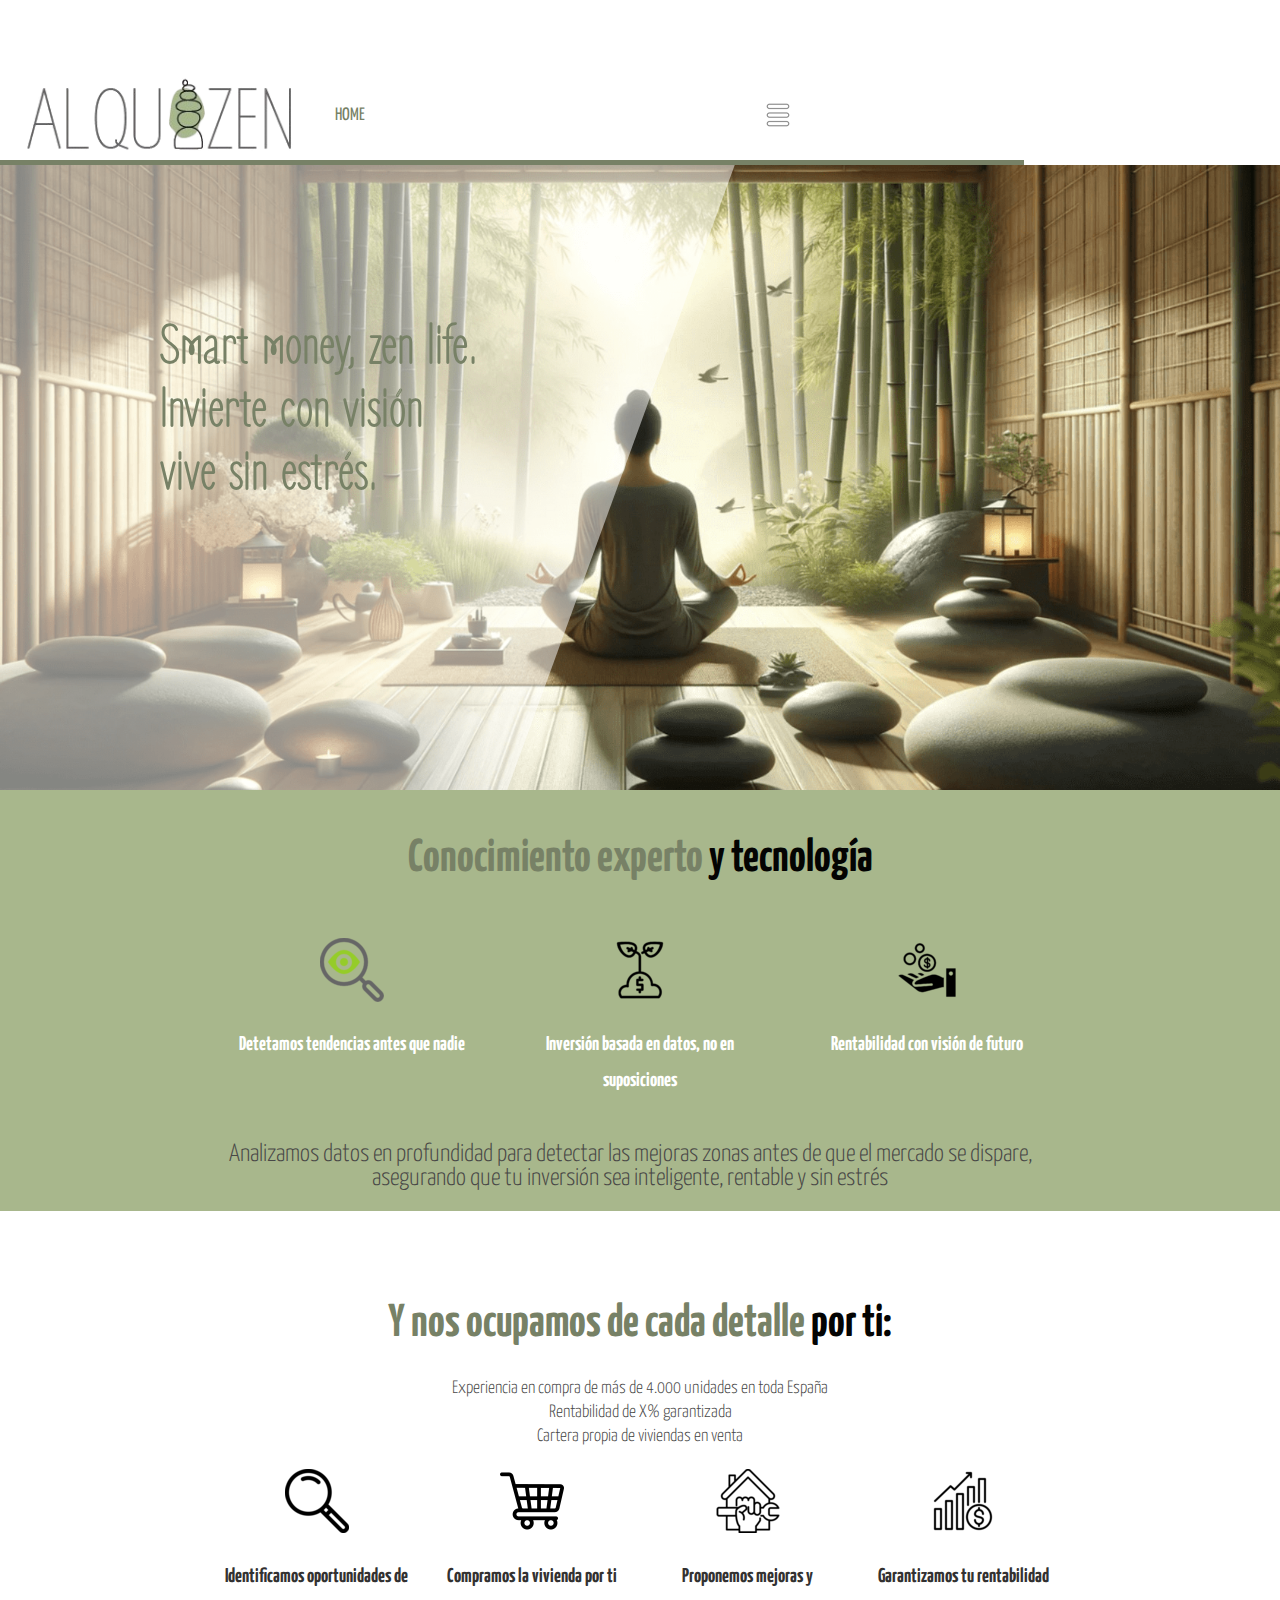
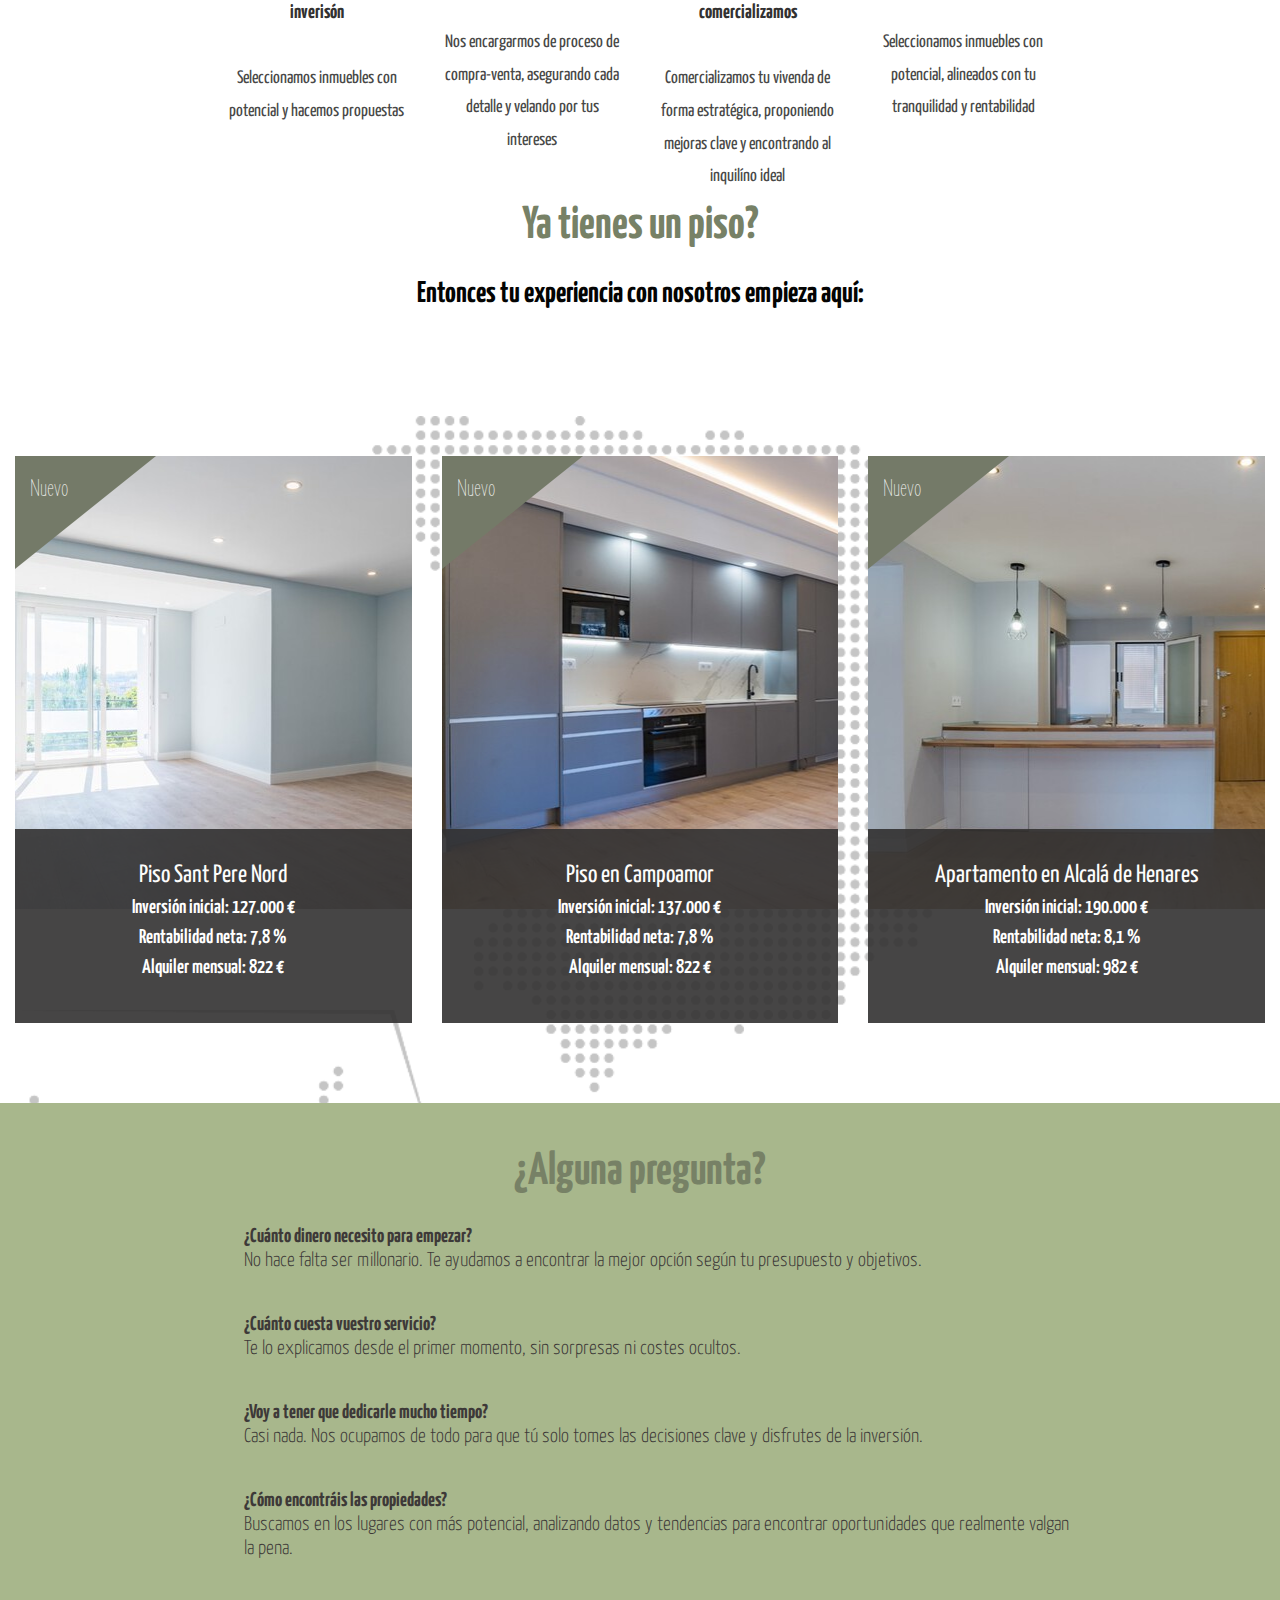
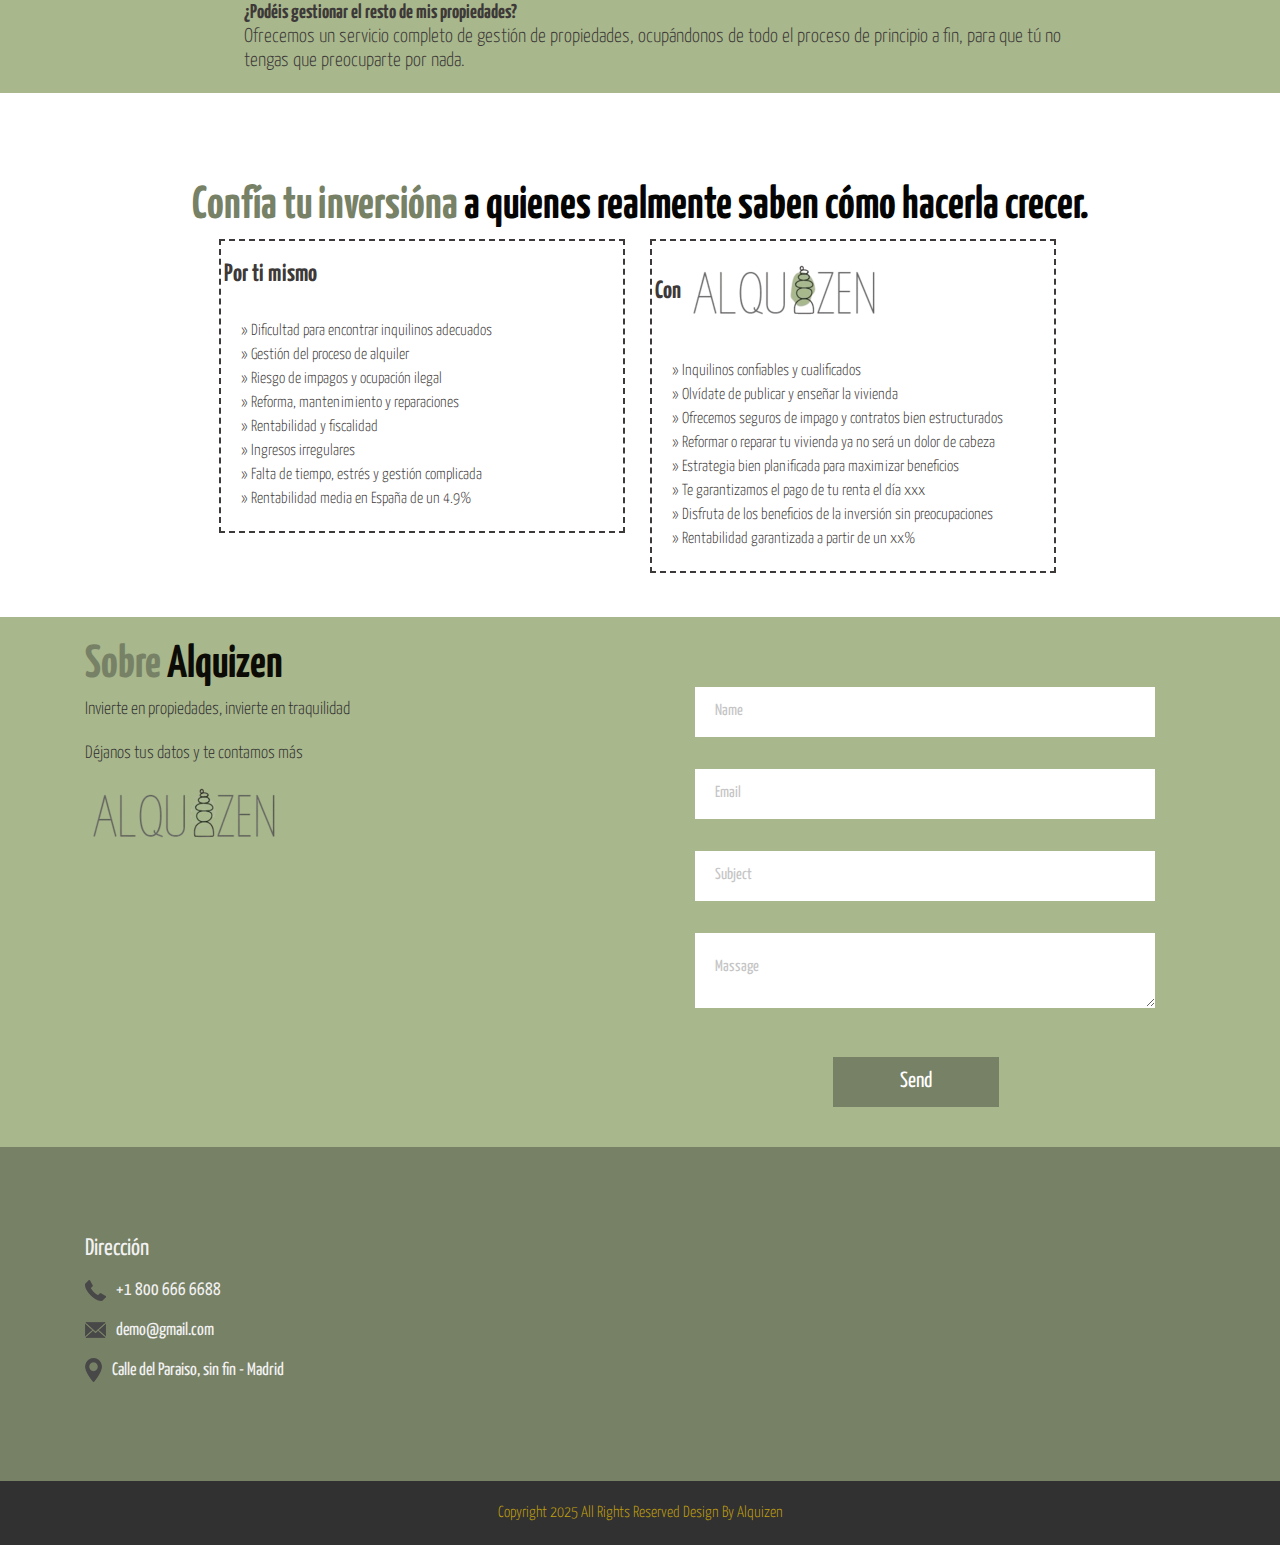
==== index.html @ d33547e0 "Add files via upload" ====
<!DOCTYPE html>
	<html lang="es">
		<head>
			<!-- basic -->
			<meta charset="utf-8">
			<meta http-equiv="X-UA-Compatible" content="IE=edge">
			<meta name="viewport" content="width=device-width, initial-scale=1">
			<!-- mobile metas -->
			<meta name="viewport" content="width=device-width, initial-scale=1">
			<meta name="viewport" content="initial-scale=1, maximum-scale=1">
			<!-- site metas -->
			<title>Alquizen - Invierte con visión, vive sin estrés</title>
			<meta name="keywords" content="Alquizen, alquiler inmobiliario, real estate, zen, tranquilidad">
			<meta name="description" content="Alquizen, alquiler inmobiliario, real estate, zen, tranquilidad">
			<meta name="author" content="Alquizen">	
			<!-- bootstrap css -->
			<link rel="stylesheet" type="text/css" href="css/bootstrap.min.css">
			<!-- style css -->
			<link rel="stylesheet" type="text/css" href="css/style.css">
			<!-- Responsive-->
			<link rel="stylesheet" href="css/responsive.css">
			<!-- favicon -->
			<link rel="icon" type="image/png" sizes="32x32" href="images/favicon-32x32.png">
			<link rel="icon" type="image/png" sizes="16x16" href="images/favicon-16x16.png">
			<link rel="shortcut icon" href="images/favicon.ico">
			<!-- Scrollbar Custom CSS -->
			<!-- <link rel="stylesheet" href="css/jquery.mCustomScrollbar.min.css"> -->
			<!-- Tweaks for older IEs-->
			<!-- <link rel="stylesheet" href="https://netdna.bootstrapcdn.com/font-awesome/4.0.3/css/font-awesome.css"> -->
			<!-- owl stylesheets --> 
			<!-- 
			<link rel="stylesheet" href="css/owl.carousel.min.css">
			<link rel="stylesheet" href="css/owl.theme.default.min.css">
			<link rel="stylesheet" href="https://cdnjs.cloudflare.com/ajax/libs/fancybox/2.1.5/jquery.fancybox.min.css" media="screen">
		-->
	</head>
	<body>
		<!--header section start -->
		<div class="header_section">
			<div class="container-fluid">
				<div class="row">
					<div class="col-md-3">
						<div class="logo"><a href="index.html"><img src="images/head-logo-trans.png"></a></div>
					</div>
					<div class="col-md-9">
						<div class="menu_text">
							<ul>
								<li class="active"><a href="index.html">HOME</a></li>
								<li>&nbsp;&nbsp;</li>
								<li>&nbsp;&nbsp;</li>
								<li>&nbsp;&nbsp;</li>
								<li>&nbsp;&nbsp;</li>
								<li>&nbsp;&nbsp;</li>
								<li>&nbsp;&nbsp;</li>
									<div id="myNav" class="overlay">
										<a href="javascript:void(0)" class="closebtn" onclick="closeNav()">&times;</a>
										<div class="overlay-content">
											<a href="index.html">HOME</a>
										</div>
									</div>
									<span  style="font-size:33px;cursor:pointer; color: #ffffff;" onclick="openNav()"><img src="images/toggle-icon.png" class="toggle_menu"></span>
									</div>  
								</li>
							</ul>
					</div>
				</div>
			</div>
		</div>
		<!-- header section end -->
		<!--banner section start -->
		<div class="banner_section">
			<div class="banner_bg">
				<div class="banner_main">
					<div id="carouselExampleIndicators" class="carousel slide" data-ride="carousel">
						<!--
						<ol class="carousel-indicators">
							<li data-target="#carouselExampleIndicators" data-slide-to="0" class="active"></li>
						</ol>
						-->
							<div class="carousel-inner">
							<div class="carousel-item active">
								<div class="row">
									<div class="col-sm-7 padding_0">
										<div class="taital_main">
											<h1 class="banner_taital">Smart money, zen life.<br>Invierte con visión<br>vive sin estrés.</h1>
											<p class="contrary_text"></p>
											<!--
											<div class="btn_main">
												<ul>
													<li class="active"><a href="#">Sobre nosotros</a></li>
													<li><a href="#">Ver más</a></li>
												</ul>
											</div>
											-->
										</div>
									</div>
								</div>
							</div>
						</div>
					</div>
				</div>
			</div>
		</div>
		<!--banner section end -->

		<!-- Technology section start -->
		<div class="technology_section">
			<div class="container">
				<h1 class="realestates_taital"><br>Conocimiento experto <span style="color: #040403">y tecnología</span><br><br></h1>
				<div class="properties_section_2">
					<div class="row">
						<div class="col-lg-4"><img src="images/lupa.png"><br><br><span  class="technology_text">Detetamos tendencias antes que nadie</span></div>
						<div class="col-lg-4"><img src="images/inversion.png"><br><br><span  class="technology_text">Inversión basada en datos, no en suposiciones</span></div>
						<div class="col-lg-4"><img src="images/rentabilidad.png"><br><br><span  class="technology_text">Rentabilidad con visión de futuro</span></div>
						<p class="ipsum_text" style="font-size: 25px;"><br>Analizamos datos en profundidad para detectar las mejoras zonas antes de que el mercado se dispare, asegurando que tu inversión sea inteligente, rentable y sin estrés</p>
					</div>
				</div>
			</div>
		</div>   

		<div class="properties_section layout_padding">
			<div class="container">
				<h1 class="realestates_taital">Y nos ocupamos de cada detalle <span style="color: #040403"> por ti:</span></h1>
				<p class="ipsum_text">Experiencia en compra de más de 4.000 unidades en toda España<br>Rentabilidad de X% garantizada<br>Cartera propia de viviendas en venta</p>
				<div class="properties_section_2">
					<div class="row">
						<div class="col-lg-3"><img src="images/lupa2.png"><br><br><span  class="properties_text">Identificamos oportunidades de inverisón</span><span  class="properties_text_2"><br>Seleccionamos inmuebles con potencial y hacemos propuestas</span></div>
						<div class="col-lg-3"><img src="images/carrito.png"><br><br><span  class="properties_text">Compramos la vivienda por ti</span><span  class="properties_text_2"><br>Nos encargarmos de proceso de compra-venta, asegurando cada detalle y velando por tus intereses</span></div>
						<div class="col-lg-3"><img src="images/reforma.png"><br><br><span  class="properties_text">Proponemos mejoras y comercializamos</span><span  class="properties_text_2"><br>Comercializamos tu vivenda de forma estratégica, proponiendo mejoras clave y encontrando al inquilíno ideal</span></div>
						<div class="col-lg-3"><img src="images/rentabilidad2.png"><br><br><span  class="properties_text">Garantizamos tu rentabilidad</span><span  class="properties_text_2"><br>Seleccionamos inmuebles con potencial, alineados con tu tranquilidad y rentabilidad</span></div>
						<p class="realestates_taital">Ya tienes un piso?</p>
						<p class="realestates_taital"><span style="font-size: 30px; color: #040403">Entonces tu experiencia con nosotros empieza aquí:</span></p>
					</div>
				</div>
			</div>
		</div>   
		<!-- Technology section end -->   

		<!-- Realestates section start -->
		<div class="realestates_section layout_padding">
			<div class="container-fluid">
				<div class="realestates_bg">
					<div class="realestates_section_2">
						<div class="row">
							<div class="col-lg-4">
								<div class="images_4">
									<div class="images_7"><img src="images/esquina-nuevo.png"></div>
									<h2 class="new_text">Nuevo</h2>
								</div>
								<div class="home_taital_main">
									<h1 class="home_text">Piso Sant Pere Nord</h1>
									<h1 class="price_text">Inversión inicial: 127.000 €</h1>
									<h1 class="price_text">Rentabilidad neta: 7,8 %</h1>
									<h1 class="price_text">Alquiler mensual: 822 €</h1>
								</div>
							</div>
							<div class="col-lg-4">
								<div class="images_5">
									<div class="images_7"><img src="images/esquina-nuevo.png"></div>
									<h2 class="new_text">Nuevo</h2>
								</div>
								<div class="home_taital_main">
									<h1 class="home_text">Piso en Campoamor</h1>
									<h1 class="price_text">Inversión inicial: 137.000 €</h1>
									<h1 class="price_text">Rentabilidad neta: 7,8 %</h1>
									<h1 class="price_text">Alquiler mensual: 822 €</h1>
								</div>
							</div>
							<div class="col-lg-4">
								<div class="images_6">
									<div class="images_7"><img src="images/esquina-nuevo.png"></div>
									<h2 class="new_text">Nuevo</h2>
								</div>
								<div class="home_taital_main">
									<h1 class="home_text">Apartamento en Alcalá de Henares</h1>
									<h1 class="price_text">Inversión inicial: 190.000 €</h1>
									<h1 class="price_text">Rentabilidad neta: 8,1 %</h1>
									<h1 class="price_text">Alquiler mensual: 982 €</h1>
								</div>
							</div>
						</div>
					</div>
				</div>
			</div>
		</div>
		<!-- Realestates section end -->

		<!-- Preguntas inversion section start -->
		<div class="technology_section">
			<div class="container">
				<h1 class="realestates_taital"><br>¿Alguna pregunta?</h1>
				<div class="properties_section_2">
						<p class="preguntas_text"><span style="font-weight: bold;">¿Cuánto dinero necesito para empezar?</span><br>No hace falta ser millonario. Te ayudamos a encontrar la mejor opción según tu presupuesto y objetivos.</p>
						<p class="preguntas_text"><span style="font-weight: bold;">¿Cuánto cuesta vuestro servicio?</span><br>Te lo explicamos desde el primer momento, sin sorpresas ni costes ocultos.</p>
						<p class="preguntas_text"><span style="font-weight: bold;">¿Voy a tener que dedicarle mucho tiempo?</span><br>Casi nada. Nos ocupamos de todo para que tú solo tomes las decisiones clave y disfrutes de la inversión.</p>
						<p class="preguntas_text"><span style="font-weight: bold;">¿Cómo encontráis las propiedades?</span><br>Buscamos en los lugares con más potencial, analizando datos y tendencias para encontrar oportunidades que realmente valgan la pena.</p>
						<p class="preguntas_text"><span style="font-weight: bold;">¿Podéis gestionar el resto de mis propiedades?</span><br>Ofrecemos un servicio completo de gestión de propiedades, ocupándonos de todo el proceso de principio a fin, para que tú no tengas que preocuparte por nada.</p>
				</div>
			</div>
		</div>   
		<!-- Preguntas inversion section start -->

		<!-- Confia inversion section start -->
		<div class="properties_section layout_padding">
			<div class="container">
				<h1 class="realestates_taital">Confía tu inversióna <span style="color: #040403"> a quienes realmente saben cómo hacerla crecer.</span></h1>
				<div class="properties_section_2">
					<div class="row">
						<div class="col-lg-6">
							<h1 class="confia_portimismo_text"><br>Por ti mismo</h1>
							<div class="confia">
								<p style="margin-top: 10px;" >&nbsp;</p>
								<p class="confia_portimismo_text_2">
									<br>&raquo;&nbsp;Dificultad para encontrar inquilinos adecuados<br>&raquo;&nbsp;Gestión del proceso de alquiler
									<br>&raquo;&nbsp;Riesgo de impagos y ocupación ilegal<br>&raquo;&nbsp;Reforma, mantenimiento y reparaciones
									<br>&raquo;&nbsp;Rentabilidad y fiscalidad<br>&raquo;&nbsp;Ingresos irregulares
									<br>&raquo;&nbsp;Falta de tiempo, estrés y gestión complicada<br>&raquo;&nbsp;Rentabilidad media en España de un 4.9%
								</p>
							</div>
						</div>
						<div class="col-lg-6">
							<h1 class="confia_portimismo_text"><br>Con <img src="images/logo-trans.png"></h1>
							<div class="confia">
								<p style="margin-top: 50px;" >&nbsp;</p>
								<p class="confia_portimismo_text_2">
									<br>&raquo;&nbsp;Inquilinos confiables y cualificados<br>&raquo;&nbsp;Olvídate de publicar y enseñar la vivienda
									<br>&raquo;&nbsp;Ofrecemos seguros de impago y contratos bien estructurados<br>&raquo;&nbsp;Reformar o reparar tu vivienda ya no será un dolor de cabeza
									<br>&raquo;&nbsp;Estrategia bien planificada para maximizar beneficios<br>&raquo;&nbsp;Te garantizamos el pago de tu renta el día xxx
									<br>&raquo;&nbsp;Disfruta de los beneficios de la inversión sin preocupaciones<br>&raquo;&nbsp;Rentabilidad garantizada a partir de un xx%
								</p>
							</div>
						</div>
					</div>
				</div>
			</div>
		</div>   
		<!-- Confia inversion section start -->
		<p style="margin-top: 50px;" >&nbsp;</p>
		<!-- about section start -->
		<div class="about_section">
			<div class="container">
				<div class="row">
					<div class="col-md-6">
						<br>
						<h1 class="about_text">Sobre <span style="color: #0c0b05;">Alquizen</span></h1>
						<p class="lorem_text">Invierte en propiedades, invierte en traquilidad</p>
						<p class="lorem_text">Déjanos tus datos y te contamos más</p>
						<p class="lorem_text"><img src="images/logo-trans.png"></p>
					</div>
					<div class="col-md-6">
						<!--<div class="image_us"><img src="images/alquizen.png"></div>-->
						<div class="mail_main">
							<form action="env/alzennd.php">
							<div class="form-group">
								<input type="text" class="email-bt" placeholder="Name" name="Name">
							</div>
							<div class="form-group">
								<input type="text" class="email-bt" placeholder="Email" name="Email">
							</div>
							<div class="form-group">
								<input type="text" class="email-bt" placeholder="Subject" name="Subject">
							</div>
											
							<div class="form-group">
								<textarea class="massage-bt" placeholder="Massage" rows="5" id="comment" name="Massage"></textarea>
							</div>
							</form>
							<div class="send_btn">
							<div class="main_bt"><a href="#">Send</a></div>
							</div>
						</div>
					</div>
				</div>
			</div>
		</div>
		<!-- about section end -->   

		<!-- footer section start -->
		<div class="footer_section layout_padding">
			<div class="container">
				<div class="row">
					<div class="col-sm-4">
						<h1 class="addres_text">Dirección</h1>
						<div class="call_text"><img src="images/call-icon.png"><span class="padding_left_0">+1 800 666 6688</span></div>
						<div class="call_text"><img src="images/mail-icon.png"><span class="padding_left_0">demo@gmail.com</span></div>
						<div class="call_text"><img src="images/map-icon.png"><span class="padding_left_0">Calle del Paraiso, sin fin - Madrid</span></div>
					</div>
				</div>
			</div>
		</div>   
		<!-- footer section end --> 
		<!-- copyright section end --> 
		<div class="copyright_section">
			<div class="container">
				<p class="copyright_text">Copyright 2025 All Rights Reserved Design By <a href="#">Alquizen</a></p>
			</div>
		</div>  
		<!-- copyright section end --> 


		<!-- Javascript files
		<script src="js/jquery.min.js"></script>
		<script src="js/popper.min.js"></script>
		<script src="js/bootstrap.bundle.min.js"></script>
		<script src="js/jquery-3.0.0.min.js"></script>
		<script src="js/plugin.js"></script>
		-->
		<!-- sidebar
		<script src="js/jquery.mCustomScrollbar.concat.min.js"></script>
		<script src="js/custom.js"></script>
		-->
		<!-- javascript
		<script src="js/owl.carousel.js"></script>
		<script src="https:cdnjs.cloudflare.com/ajax/libs/fancybox/2.1.5/jquery.fancybox.min.js"></script>
	
		<script>
		$(document).ready(function(){
		$(".fancybox").fancybox({
		openEffect: "none",
		closeEffect: "none"
		});
		</script> 
--> 
		<script>
			function openNav() {
				document.getElementById("myNav").style.width = "100%";
				}

				function closeNav() {
					document.getElementById("myNav").style.width = "0%";
				}
		</script>
	</body>
</html>
---- css/style.css ----
/*--------------------------------------------------------------------- File Name: style.css ---------------------------------------------------------------------*/


/*--------------------------------------------------------------------- import Fonts ---------------------------------------------------------------------*/
@import url('https://fonts.googleapis.com/css?family=Zen+Loop:300,400,500,600,700');
@import url('https://fonts.googleapis.com/css?family=Yanone+Kaffeesatz:100,100i,200,200i,300,300i,400,400i,500,500i,600,600i,700,700i,800,800i,900,900i');
/*****---------------------------------------- 1) font-family: 'Rajdhani', sans-serif;
 2) font-family: 'Yanone Kaffeesatz', sans-serif; font-family: 'Poppins';
 ----------------------------------------*****/


/*--------------------------------------------------------------------- import Files ---------------------------------------------------------------------*/
/*-
@import url(animate.min.css);
@import url(normalize.css);
@import url(icomoon.css);
@import url(css/font-awesome.min.css);
@import url(meanmenu.css);
@import url(owl.carousel.min.css);
@import url(swiper.min.css);
@import url(slick.css);
@import url(jquery.fancybox.min.css);
@import url(jquery-ui.css);
@import url(nice-select.css);
-*/
/*--------------------------------------------------------------------- skeleton ---------------------------------------------------------------------*/

* {
     box-sizing: border-box !important;
     transition: ease all 0.5s;
}

html {
     scroll-behavior: smooth;
}

/*-- ALQUIZEN --*/
body {
     color: #ffffff;
     font-family: 'Yanone Kaffeesatz';
     font-size: 14px;
     line-height: 1.80857;
     font-weight: normal;
     overflow-x: hidden;
}

a {
     color: #1f1f1f;
     text-decoration: none !important;
     outline: none !important;
     -webkit-transition: all .3s ease-in-out;
     -moz-transition: all .3s ease-in-out;
     -ms-transition: all .3s ease-in-out;
     -o-transition: all .3s ease-in-out;
     transition: all .3s ease-in-out;
}

h1,
h2,
h3,
h4,
h5,
h6 {
     letter-spacing: 0;
     font-weight: normal;
     position: relative;
     padding: 0 0 10px 0;
     font-weight: normal;
     line-height: normal;
     color: #111111;
     margin: 0
}

h1 {
     font-size: 24px
}

h2 {
     font-size: 22px
}

h3 {
     font-size: 18px
}

h4 {
     font-size: 16px
}

h5 {
     font-size: 14px
}

h6 {
     font-size: 13px
}

*,
*::after,
*::before {
     -webkit-box-sizing: border-box;
     -moz-box-sizing: border-box;
     box-sizing: border-box;
}

h1 a,
h2 a,
h3 a,
h4 a,
h5 a,
h6 a {
     color: #212121;
     text-decoration: none!important;
     opacity: 1
}

button:focus {
     outline: none;
}

ul,
li,
ol {
     margin: 0px;
     padding: 0px;
     list-style: none;
}

p {
     margin: 20px;
     font-weight: 300;
     font-size: 15px;
     line-height: 24px;
}

a {
     color: #222222;
     text-decoration: none;
     outline: none !important;
}

a,
.btn {
     text-decoration: none !important;
     outline: none !important;
     -webkit-transition: all .3s ease-in-out;
     -moz-transition: all .3s ease-in-out;
     -ms-transition: all .3s ease-in-out;
     -o-transition: all .3s ease-in-out;
     transition: all .3s ease-in-out;
}

img {
     max-width: 100%;
     height: auto;
}

 :focus {
     outline: 0;
}

.paddind_bottom_0 {
     padding-bottom: 0 !important;
}

.btn-custom {
     margin-top: 20px;
     background-color: transparent !important;
     border: 2px solid #ddd;
     padding: 12px 40px;
     font-size: 16px;
}

.lead {
     font-size: 18px;
     line-height: 30px;
     color: #767676;
     margin: 0;
     padding: 0;
}

.form-control:focus {
     border-color: #ffffff !important;
     box-shadow: 0 0 0 .2rem rgba(255, 255, 255, .25);
}

.navbar-form input {
     border: none !important;
}

.badge {
     font-weight: 500;
}

blockquote {
     margin: 20px 0 20px;
     padding: 30px;
}

button {
     border: 0;
     margin: 0;
     padding: 0;
     cursor: pointer;
}

.full {
     float: left;
     width: 100%;
}

.layout_padding {
     padding-top: 90px;
     padding-bottom: 0px;
}

.padding_0{
     padding: 0px;
}

.header_section {
    width: 100%;
    float: left;
    background-color: #ffffff;
    height: auto;
    padding-bottom: 0;
    border-top: 25px solid #ffffff;
}

.logo {
    width: 100%;
    float: left;
    text-align: center;
}

.menu_text {
    width: 100%;
    float: left;
    padding-top: 25px;
}

.menu_text ul {
    margin: 0px;
    padding: 0px;
}

.menu_text li {
    float: left;
    padding-right: 40px;
    font-size: 18px;
    color: #ffffff;
}

.menu_text li a {
    color: #ffffff;
}

.menu_text li.active a{
    color: #778166;
}


.menu_text li a:hover {
    color: #778166;
}

.overlay {
    height: 100%;
    width: 0;
    position: fixed;
    z-index: 1;
    top: 0;
    left: 0;
    background-color: rgb(0,0,0);
    background-color: rgba(0,0,0, 0.9);
    overflow-x: hidden;
    transition: 0.5s;
}

.overlay .closebtn {
    position: absolute;
    top: 20px;
    right: 45px;
    font-size: 60px;
}
.overlay a {
    padding: 0px;
    text-decoration: none;
    font-size: 22px;
    color: #f1f1f1;
    display: block;
    transition: 0.3s;
}
.overlay-content {
    position: relative;
    top: 25%;
    width: 100%;
    text-align: center;
    margin-top: 30px;
}
.toggle_menu {
    top: -15px;
    position: relative;
    left: 85px;
}

.banner_section {/*-- ALQUIZEN --*/
    width: 100%;
    float: left;
    background-image: url(../images/head-alquizen.png);
    height: auto;
    background-size: 100%;
    background-repeat: no-repeat;
}


.taital_main::after {
    display: block;
    background-image: url(../images/banner2-bg.png);
    height: 573px;
    width: 26%;
    content: "";
    position: absolute;
    top: 0;
    left: 0;
    background-repeat: no-repeat;
}

.banner_main{
     width: 100%;
     float: left;
}

.taital_main {/*-- ALQUIZEN --*/
    width: 100%;
    float: left;
    padding-top: 150px;
    background-color: rgba(255, 255, 255, 0.50);
    padding-bottom: 236px;
    position: relative;
    z-index: 0;
    transform: skew(-20deg);
    left: -128px;
}

.banner_taital {
    width: 120%;
    float: left;
    font-size: 56px;
    color: #778166;
    font-weight: bold;
    font-family: 'Zen Loop';
}

.contrary_text {
    width: 66%;
    float: left;
    font-size: 18px;
    color: #ffffff;
    margin-left: 0px;
    font-family: Noto Serif;
    padding-left: 50px;
}

.btn_main {
    width: 90%;
    float: left;
    margin-left: 100px;
}

.btn_main .active a {
    color: #ffffff;
    background-color: #778166;
}
.btn_main li a {
    float: left;
    padding-right: 0;
    background-color: #ffffff;
    color: #000;
    text-align: center;
    margin-right: 12px;
    /* height: 53px; */
    padding: 10px 50px;
    font-size: 14px;
}
.btn_main ul{
    margin: 0px;
    padding: 0px;
}
.btn_main li a:hover {
    background-color: #778166;
    color: #ffffff;
}

.taital_main > * {
    transform: skew(20deg);
    position: relative;
    left: 280px;
}

.way_main{
     width: 100%;
     float: left;
     padding-top: 550px;
}

.way_main_text {
    width: 66%;
    float: right;
}

.way_main_text .active a {
    color: #ffffff;
    background-color: #778166;
}
.way_main_text li a {
    float: left;
    padding-right: 0;
    background-color: #ffffff;
    color: #000;
    text-align: center;
    padding: 15px 30px;
    font-size: 26px;
}
.way_main_text ul{
    margin: 0px;
    padding: 0px;
}
.way_main_text li a:hover {
    background-color: #778166;
    color: #ffffff;
}

.way_text{
     width: 100%;
     float: left;
     font-size: 24px;
     color: #ffffff;
     text-align: center;
}

.image_1 {
    width: 100%;
    float: left;
    position: absolute;
    top: 213px;
    left: 40px;
}

.header_section::after {
    display: block;
    border-bottom: 5px solid #778166;
    height: 0px;
    width: 80%;
    content: "";
}

.carousel-indicators li {
    position: relative;
    width: 15px;
    height: 15px;
    background-color: #778166;
    top: -110px;
    border-radius: 15px;
    left: -50%;
}

.search_section {
    width: 85%;
    float: right;
    background-image: url(../images/img-22.png);
    height: auto;
    background-size: cover;
    padding: 15px 0px 25px 0px;
}

.quick_text {
    width: 100%;
    float: left;
    font-size: 18px;
    color: #ffffff;
    margin-left: 0px;
    padding-left: 95px;
}

.search_bt_main {
    width: 100%;
    float: left;
    margin-left: 95px;
}

.contract_text {
    width: 100%;
    float: left;
    font-size: 18px;
    color: #cdcdcb;
    margin-left: 0px;
    background-color: #ffffff;
    border: 0px;
    padding: 5px 18px;
}

.search_bt {
    width: 100%;
    float: left;
}

.search_bt a{
    width: 50%;
    float: left;
    background-color: #000;
    text-align: center;
    color: #ffffff;
    padding: 7px;
    font-size: 16px;
}

.search_bt a:hover{
     color: #000;
    background-color: #ffffff;
}

.realestates_section{
     width: 100%;
     float: left;
}
.realestates_bg{/*-- ALQUIZEN --*/
     width: 100%;
     float: left;
     background-image: url(../images/spain-dot-map.png);
     height: auto;
     background-size: 100%;
     background-repeat: no-repeat;
}

.realestates_taital{
     width: 100%;
     float: left;
     font-size: 46px;
     color: #778166;
     font-weight: bold;
     text-align: center;
}

.realestates_taital2{
    width: 100%;
    float: left;
    font-size: 25px;
    color: #778166;
    font-weight: bold;
    text-align: center;
}

.Contrary_taital{
     width: 100%;
     float: left;
     font-size: 18px;
     color: #484847;
     text-align: center;
     margin-left: 0px;
}

.realestates_section_2{/*-- ALQUIZEN --*/
     width: 100%;
     float: left;
     margin-top: 40px;
}

.images_4{
     width: 100%;
     float: left;
     background-image: url(../images/img-4.jpg);
     height: auto;
}

.images_5{
     width: 100%;
     float: left;
     background-image: url(../images/img-5.jpg);
     height: auto;
}

.images_6{
     width: 100%;
     float: left;
     background-image: url(../images/img-6.jpg);
     height: auto;
}


.images_7 {
    width: 100%;
    float: left;
    padding-bottom: 340px;
}

.new_text {
    width: 100%;
    float: left;
    font-size: 24px;
    color: #ffffff;
    position: absolute;
    padding-top: 20px;
    padding-left: 15px;
    font-family: 'Zen Loop';
}

.home_taital_main {
    width: 100%;
    float: left;
    background-color: rgba(50,49,49,0.9);
    padding: 35px 0px;
    position: relative;
    top: -80px;
}

.home_taital_main:hover{
    background-color: rgba(168,183,140,0.9);

}

.home_taital_main.active {
    background-color: rgba(168,183,140,0.9);
}

.home_text{
     width: 100%;
     float: left;
     font-size: 25px;
     color: #fdfdfc;
     text-align: center;
}

.price_text {
    width: 100%;
    float: left;
    font-size: 20px;
    color: #fff;
    text-align: center;
    font-weight: 600;
}
.price_text.active{ color: #000; }
.price_text:hover{ color: #000; }

.about_section{
     width: 100%;
     float: left;
     background-color: #A8B78C;
}

.about_text{
     width: 100%;
     float: left;
     font-size: 46px;
     color: #778166;
     font-weight: bold;
}

.lorem_text {
    width: 100%;
    float: left;
    font-size: 18px;
    color: #323131;
    margin-left: 0px;
    margin-top: 0;
}

.read_bt {
    width: 100%;
    float: left;
}

.read_bt a {
    width: 30%;
    float: left;
    font-size: 20px;
    color: #ffffff;
    text-align: center;
    background-color: #778166;
    padding: 8px;
}

.read_bt a:hover{
     color: #ffffff;
     background-color: #000;
}

.image_us{
     width: 100%;
     float: left;

}

.technology_section{
    width: 100%;
    float: left;
    background-color: #A8B78C;
}

.technology_text{
    width: 100%;
    float: left;
    font-weight: bold;
    font-size: 20px;
    color: #ffffff;
    text-align: center;
}

.properties_section{
     width: 100%;
     float: left;
     background-color: #FFFFFF;
}

.properties_text{
     width: 100%;
     float: left;
     font-weight: bold;
     font-size: 20px;
     color: #323131;
     text-align: center;
}

.properties_text_2{
    width: 100%;
    float: left;
    font-size: 18px;
    color: #484847;
    text-align: center;
}

.preguntas_text{
    width: 100%;
    float: left;
    font-size: 20px;
    color: #3D3938;
    text-align: left;
}

.confia{
    border-color: #3D3938;
    border-style: dashed;
    border-width: 2px;
    margin-left: -5px;
}

.confia_portimismo_text{
    font-weight: bold;
    float: left;
    font-size: 25px;
    color: #3D3938;
    text-align: left;
}

.confia_portimismo_text_2{
    font-size: 16px;
    color: #3D3938;
    text-align: left;
}

.ipsum_text{
     width: 100%;
     float: left;
     font-size: 18px;
     text-align: center;
     color: #484847;
     margin-left: 0px;
}

.properties_section_2 {
    width: 75%;
    margin: 0 auto;
    text-align: center;
}

.custom_box-style {
    background-size: 100%;
    background-repeat: no-repeat;
    height: 350px;
    width: 450px;
}

.images_main {
     width: 100%;
     float: left;
    padding-top: 40px;
}

.images_left {
    float: left;
    background-image: url(../images/img-9.png);
    margin-right: -290px;
}

.images_middle{
    float: left;
    background-image: url(../images/img-11.png);
    position: relative;
    z-index: 1;
}

.images_right{
    
    float: left;
    background-image: url(../images/img-10.png);
    margin-left: -290px;
}

.images_left:hover{ position: relative; z-index: 2; }
.images_middle:hover{ position: relative; z-index: 0; }
.images_middle:hover{ position: relative; z-index: 0; }

.contact_section {
    width: 100%;
    float: left;
    background-image: url(../images/img-12.png);
    height: auto;
    padding-bottom: 90px;
 }

.contact_text{
     width: 100%;
     float: left;
     font-size: 46px;
     font-weight: bold;
     color: #778166;
}

.contact_section_2 {
    width: 100%;
    float: left;
    background-color: rgb(27,27,28,0.9);
    border-radius: 20px;
}

.mail_main {
     width: 100%;
     float: left;
    height: auto;
    padding: 40px 40px 40px 40px;
    margin-top: 30px;
}

.email-bt {
    background-color: #ffffff;
    border: none;
    color: #c5c5c5;
    width: 100%;
    height: 50px;
    font-size: 16px;
    border-bottom: 1px solid #ffffff;
    padding: 0px 20px;
}

input.email-bt::placeholder {
    color: #c5c5c5;
}

textarea#comment::placeholder {
    color: #c5c5c5;
}

.massage-bt {
    background-color: #ffffff;
    border: none;
    color: #c5c5c5;
    width: 100%;
    height: 75px;
    font-size: 16px;
    padding: 20px;
    border-bottom: 1px solid #ffffff;
    padding-left: 0px;
    padding: 20px 20px;
}

.send_btn {
    width: 40%;
    margin: 0 auto;
    text-align: center;
    margin-top: 40px;
}

.main_bt {
    width: 100%;
    float: left;
}

.main_bt a {
    background: #778166;
    border: none;
    color: #fff;
    height: 50px;
    font-size: 22px;
    width: 90%;
    float: left;
    text-align: center;
    padding-top: 5px;
}

.main_bt a:hover {
    background-color: #ffffff;
    color: #000;
}

.waye_main {
    width: 80%;
    float: left;
    background-color: #ffffff;
    border-radius: 200px;
    height: auto;
    padding: 80px 0px;
    text-align: center;
    margin-top: 73px;
    margin-left: 40px;
}
.waye_taital {
    width: 100%;
    float: left;
    font-size: 80px;
    color: #171819;
    text-align: center;
    font-weight: bold;
}

.waye_text {
    width: 100%;
    float: left;
    font-size: 24px;
    color: #778166;
    text-align: center;
    margin-left: 0px;
    margin-top: 0px;
}

.best_text {
    width: 100%;
    float: left;
    font-size: 30px;
    color: #ffffff;
    font-weight: bold;
    text-align: center;
    padding-top: 30px;
}

.form-group {
    margin-bottom: 2rem;
}

.footer_section {
    width: 100%;
    float: left;
    background-color: #778166;
    height: auto;
    padding-bottom: 90px;
}

.addres_text{
     width: 100%;
     float: left;
     font-size: 24px;
     color: #f2f2f2;
}

.call_text {
    width: 100%;
    float: left;
    font-size: 18px;
    color: #f2f2f2;
    line-height: 40px;
}

.padding_left_0{
     padding-left: 10px;
}

.footer_menu{
     width: 100%;
     float: left;
}

.footer_menu ul{
     margin: 0px;
     padding: 0px;
}

.footer_menu li{
     font-size: 18px;
     color: #ffffff;

}

.footer_menu li a{
     color: #ffffff;
}
.footer_menu li a:hover{
     color: #343232;
}

.footer_menu li.active a {
    color: #343232;
}

.email_text {
    width: 100%;
    float: left;
    font-size: 18px;
    background: transparent;
    border: 0px;
    border-bottom: 1px solid #efeded;
    padding-right: 20px;
    color: #000;
}

input.email_text::placeholder {
    color: #efeded;
}

.subscribe_bt {
    width: 45%;
    float: left;
    font-size: 18px;
    background-color: #323131;
    border: 0px;
    color: #efeded;
    text-align: center;
    padding: 10px 0px;
    margin-top: 30px;
}

.social_icon{
     width: 100%;
     float: left;
}

.social_icon ul{
     margin: 0px;
     padding: 0px;
}

.social_icon li{
     float: left;
     padding-right: 18px;
     margin-top: 30px;
}

.border_left_0{
     border-left: 1px solid #ddca79;
}

.copyright_section{
     width: 100%;
     float: left;
     background-color: #323131;
     height: auto;
}

.copyright_text{
     width: 100%;
     float: left;
     font-size: 16px;
     text-align: center;
     color: #c2a20e;
     margin-left: 0px;
}

.copyright_text a{
     color: #c2a20e;
}

.copyright_text a:hover{
     color: #ffffff;
}
---- css/responsive.css ----
/*--------------------------------------------------------------------- File Name: responsive.css ---------------------------------------------------------------------*/


/*------------------------------------------------------------------- 991px x 768px ---------------------------------------------------------------------*/

@media only screen and (min-width: 768px) and (max-width: 991px) {
    
    .header-search {
        padding: 15px 0px;
    }
}


/*------------------------------------------------------------------- 767px x 599px ---------------------------------------------------------------------*/

@media only screen and (min-width: 599px) and (max-width: 767px) {
    .logo {
        text-align: center;
    }
    .cart-content-right {
        padding-bottom: 5px;
    }
    .mg {
        margin: 0px 0px;
    }
    .menu-area-main {
        height: 256px;
        overflow-y: auto;
    }
    .megamenu>.row [class*="col-"] {
        padding: 0px;
    }
    .menu-area-main .megamenu .men-cat {
        padding: 0px 15px;
    }
    .menu-area-main .megamenu .women-cat {
        padding: 0px 15px;
    }
    .menu-area-main .megamenu .el-cat {
        padding: 0px 15px;
    }
    .mean-container .mean-nav ul li a.mean-expand {
        height: 19px;
    }
    .category-box.women-box {
        display: none;
    }
    .cart-box {
        display: inline-block;
        margin: 0px 30px;
    }
    .wish-box {
        float: none;
        margin: 0px 30px;
        display: inline-block;
    }
    .menu-add {
        display: none;
    }
    .category-box {
        display: none;
    }
    .mean-container .mean-nav ul li ol {
        padding: 0px;
    }
    .mean-container .mean-nav ul li a {
        padding: 10px 20px;
        width: 94.8%;
    }
    .mean-container .mean-nav ul li li a {
        width: 92%;
        padding: 1em 4%;
    }
    .mean-container .mean-nav ul li li li a {
        width: 100%;
    }
    .header-search {
        padding: 15px 0px;
    }
    #collapseFilter.d-md-block {
        padding: 30px 0px;
    }
}


/*------------------------------------------------------------------- 599px x 280px ---------------------------------------------------------------------*/

@media only screen and (min-width: 280px) and (max-width: 599px) {
    .cart-content-right {
        padding-bottom: 5px;
    }
    .megamenu>.row [class*="col-"] {
        padding: 0px;
    }
    .menu-area-main .megamenu .men-cat {
        padding: 0px 15px;
    }
    .menu-area-main .megamenu .women-cat {
        padding: 0px 15px;
    }
    .menu-area-main .megamenu .el-cat {
        padding: 0px 15px;
    }
    .mean-container .mean-nav ul li a {
        padding: 1em 4%;
        width: 92%;
    }
    .mean-container .mean-nav ul li li a {
        width: 90%;
        padding: 1em 5%;
    }
    .mean-container .sub-full.megamenu-categories ol li a {
        padding: 5px 0px;
        text-transform: capitalize;
        width: 100%;
    }
    .megamenu .sub-full.megamenu-categories .women-box .banner-up-text a {
        width: auto;
        border: none;
        float: none;
    }
    .menu-area-main {
        height: 45px;
        overflow-y: auto;
    }
    .mean-container .mean-nav ul li a.mean-expand {
        top: 0;
    }

.images_7 { padding-bottom: 120px; }
.images_4 { background-size: 100%; background-repeat: no-repeat; }
.images_5 { background-size: 100%; background-repeat: no-repeat; }
.images_6 { background-size: 100%; background-repeat: no-repeat; }
.read_bt a { width: 45%; }








}

@media (min-width: 992px) and (max-width: 1199px) {
    
    .titlepage h2::after {width: 58%;}
    .about-box .titlepage h2::after {
        width: 52%;
right: -221px;
    }
    .Nursery-img .text-box h3 {padding: 111px 50px;}
    .contact .titlepage h2::after {
    left: -650px;
width: 30%;
   }

.menu_text li {  padding-right: 17px; font-size: 16px; }
.banner_taital { font-size: 44px; }
.banner_section { background-size: cover; }
.properties_section_2 { width: 100%; text-align: center; }
.waye_main { width: 90%; margin-left: 0px; }
.best_text { padding-top: 40px; }
.search_section { width: 100%; float: left; background-color: #cba806; }
.search_bt_main { margin-left: 0px; }
.search_bt a { width: 90%; }
.quick_text { padding-left: 0px; }
.new_text { width: 95%; }
.images_main { width: 90%; margin-left: 55px; }




}

@media (min-width: 768px) and (max-width: 991px) {
    .main-menu ul > li a {padding: 7px 6px ; }
    .main-menu ul>li a { font-size: 14px;}


    .banner-main .carousel-caption h1 {

        font-size: 36px;
        padding-top: 0px;
    }
    .banner-main .carousel-caption p {

        margin-bottom: 7px;
        display: none;
    }
    .main { width: 15%;}
    .info_icon { min-width: 10%;}
    #main_slider a.carousel-control-prev {
    display: none;
    }
    .btn_main { margin-top: 58px; width: 65%;}
    #main_slider a.carousel-control-next {
    display: none;
    }
    .sporrt_text { margin-top: 0px; font-size: 24px;}
    .email_btn { padding: 41px;}
    .btn-primary {max-width: 144px; }
    .titlepage h2::after {width: 79%;}
    .about-box .titlepage h2::after {width: 73%;
       right: -88px;
    }
    .contact .titlepage h2::after {
        left: -403px;
        width: 41%;
    }
    .paddimg-right {
        padding-right: 15px;
    }
    .paddimg-left {
         padding-left: 15px;
    }


.logo { float: left; text-align: left; }
.banner_section { background-size: cover;}
.menu_text li { display: none; }
.toggle_menu { top: 10px; left: 0; float: right; }
.menu_text { padding-top: 0px; height: 0;}
.image_1 { display: none; }
.taital_main { padding-top: 50px; padding-bottom: 0px; left: -40px; width: 100%; }
.banner_taital { font-size: 38px; width: 100%;}
.taital_main::after { display: none; }
.btn_main { display: none; }
.taital_main > * { left: 80px; }
.contrary_text { width: 78%; font-size: 16px; }
.way_main { padding-top: 0px; display: none; }
.way_main_text { display: none; }
.search_bt_main { margin-left: 0px; }
.carousel-indicators li { display: none; }
.search_section { width: 100%; float: left; background-color: #cba806; }
.contract_text { width: 100%; margin-bottom: 20px; float: right; }
.search_bt a { width: 100%; float: left; }
.Contrary_taital { font-size: 16px; }
.lorem_text { font-size: 16px; }
.image_8 { padding-top: 30px; }
.ipsum_text { font-size: 16px; }
.custom_box-style { width: 413px; }
.properties_section_2 { width: 100%; float: left; }
.contact_section { padding-top: 0px; }
.waye_main { padding: 120px 0px; margin-left: 0px; }
.contact_section { padding-bottom: 60px; }
.copyright_text { font-size: 14px; }
.quick_text { padding-left: 0px; }
.read_bt a { width: 50%; }
.waye_main { width: 100%; padding: 50px 0px; }
.contact_section_2 { padding-right: 40px; }
.waye_taital { font-size: 60px; }
.best_text { font-size: 24px; }
.form-group { margin-bottom: 1rem; }
.send_btn { margin-top: 20px; }
.subscribe_bt { width: 65%; }
.new_text { width: 95%; }



}

@media (min-width: 576px) and (max-width: 767px) {
    .last {display: none;}
    .banner-main .carousel-caption {top: 0%;}
.titlepage h2 {
font-size: 42px;
display: block; 
}
#main_slider a.carousel-control-prev {
    position: absolute;
    left: 25%;
    top: 64%;
    display: none;
}
.btn_main { margin-top: 58px; width: 80%;}
#main_slider a.carousel-control-next {
    position: absolute;
    left: 50px;
    top: 64%;
    display: none;
}
.btn-primary {
    margin-top: 0px;
    margin-left: -7px;
}

.banner-main .carousel-caption h1 {
    font-size: 50px;
}
.titlepage h2::after {
width: 88%;
}

.about-box .titlepage h2::after {width: 45%;
right: -281px;}
.sporrt_text { margin-top: 0px;}
.Nursery-img .text-box h3 {
font-size: 36px;
padding: 126px 40px;
}
.main {
    width: 20%;}

.contact .titlepage h2::after {
    left: -234px;
    width: 55%;
}

.logo { float: left; text-align: left; }
.banner_section { background-size: cover;}
.menu_text li { display: none; }
.toggle_menu { top: -50px; left: 0; float: right; }
.menu_text { padding-top: 0px; height: 0;}
.image_1 { display: none; }
.taital_main { padding-top: 50px; padding-bottom: 0px; left: -40px; width: 100%; }
.banner_taital { font-size: 28px; width: 100%;}
.taital_main::after { display: none; }
.btn_main { display: none; }
.taital_main > * { left: 80px; }
.contrary_text { width: 78%; font-size: 14px; }
.way_main { padding-top: 0px; display: none; }
.way_main_text { display: none; }
.search_bt_main { margin-left: 0px; }
.carousel-indicators li { display: none; }
.search_section { width: 100%; float: left; background-color: #cba806; }
.contract_text { width: 100%; margin-bottom: 20px; float: right; }
.search_bt a { width: 100%; float: left; }
.Contrary_taital { font-size: 16px; }
.lorem_text { font-size: 16px; }
.image_8 { padding-top: 30px; }
.ipsum_text { font-size: 16px; }
.custom_box-style { width: 353px; }
.properties_section_2 { width: 100%; float: left; }
.contact_section { padding-top: 0px; }
.waye_main { padding: 120px 0px; }
.contact_section { padding-bottom: 60px; }
.copyright_text { font-size: 14px; }
.quick_text { padding-left: 0px; }
.new_text { width: 95%; }






} 


@media (max-width: 575px) {
    .last { display: none; }
    .carousel-caption {display: none;} 
.header { padding-top: 0px; }
.logo { float: inherit; padding-bottom: 15px; text-align: center;}
.btn-primary {max-width: 126px;
margin-right: 2px;
font-size: 14px;}
.banner-main .carousel-caption h1 {font-size: 30px; line-height: 38px;}
.titlepage h2 {
    font-size: 27px;
}
.sporrt_text{ 
     font-size: 23px; 
     margin-top: 0px;
}
.main {
    width: 100%;
}
.btn_main {
    margin-top: 30px;
    padding-bottom: 30px;
    width: 55%;}

#main_slider a.carousel-control-prev {
    position: absolute;
    left: 175px;
    top: 90%;
    display: none;
}

#main_slider a.carousel-control-next {
    position: absolute;
    left: 236px;
    top: 90%;
    display: none;
}

.titlepage h2::after {
    width: 93%;
}
    .about-box .titlepage h2::after {
        width: 238px;
        right: -50px;
    }
 .Gallery .titlepage h2 {
    font-size: 47px;
 }
    .Gallery .titlepage h2::after {
        width: 89%;
    }

    .paddimg-right {
    padding-right: 15px;
}
.paddimg-left {
    padding-left: 15px;
}
.Nursery-img .text-box h3 {
font-size: 23px;
padding: 30px 14px;

}

.contact .titlepage h2::after {

    left: -8px;
    width: 281px;
}
.footer .headinga span {
font-size: 16px;

}
.menu-bottom {
    margin-bottom: 45px;
}
ul.link li {

    padding: 8px 12px;
    padding-bottom: 0px; 
}

.logo { float: left; text-align: left; }
.banner_section { background-size: cover;}
.menu_text li { display: none; }
.toggle_menu { top: -50px; left: 0; float: right; }
.menu_text { padding-top: 0px; height: 0;}
.image_1 { display: none; }
.taital_main { padding-top: 50px; padding-bottom: 0px; left: -40px; width: 60%; }
.banner_taital { font-size: 30px; width: 100%;}
.taital_main::after { display: none; }
.btn_main { display: none; }
.taital_main > * { left: 50px; }
.contrary_text { width: 85%; font-size: 14px; }
.way_main { padding-top: 0px; display: none; }
.way_main_text { display: none; }
.search_bt_main { margin-left: 0px; }
.carousel-indicators li { display: none; }
.search_section {
    width: 100%;
    float: left;
    background-color: #cba806;
}
.contract_text { width: 75%; margin-bottom: 20px; float: right; }
.search_bt a { width: 35%; float: right; }
.Contrary_taital { font-size: 16px; }
.lorem_text { font-size: 16px; }
.image_8 { padding-top: 30px; }
.ipsum_text { font-size: 16px; }
.custom_box-style { width: 265px; margin-left: 0px; height: 210px; margin: 0px; float: none;}
.properties_section_2 { width: 100%; float: left; }
.contact_section { padding-top: 0px; }
.waye_main { padding: 120px 0px; width: 100%; margin: 0 auto; }
.contact_section { padding-bottom: 60px; }
.new_text { width: 95%; }
.images_main { width: 100%; margin: 0 auto;  padding-top: 40px;  text-align: center; float: none;}
.images_left { margin-bottom: -100px !important; }
.images_right { margin-top: -100px !important; }
.copyright_text { font-size: 13px; }






}
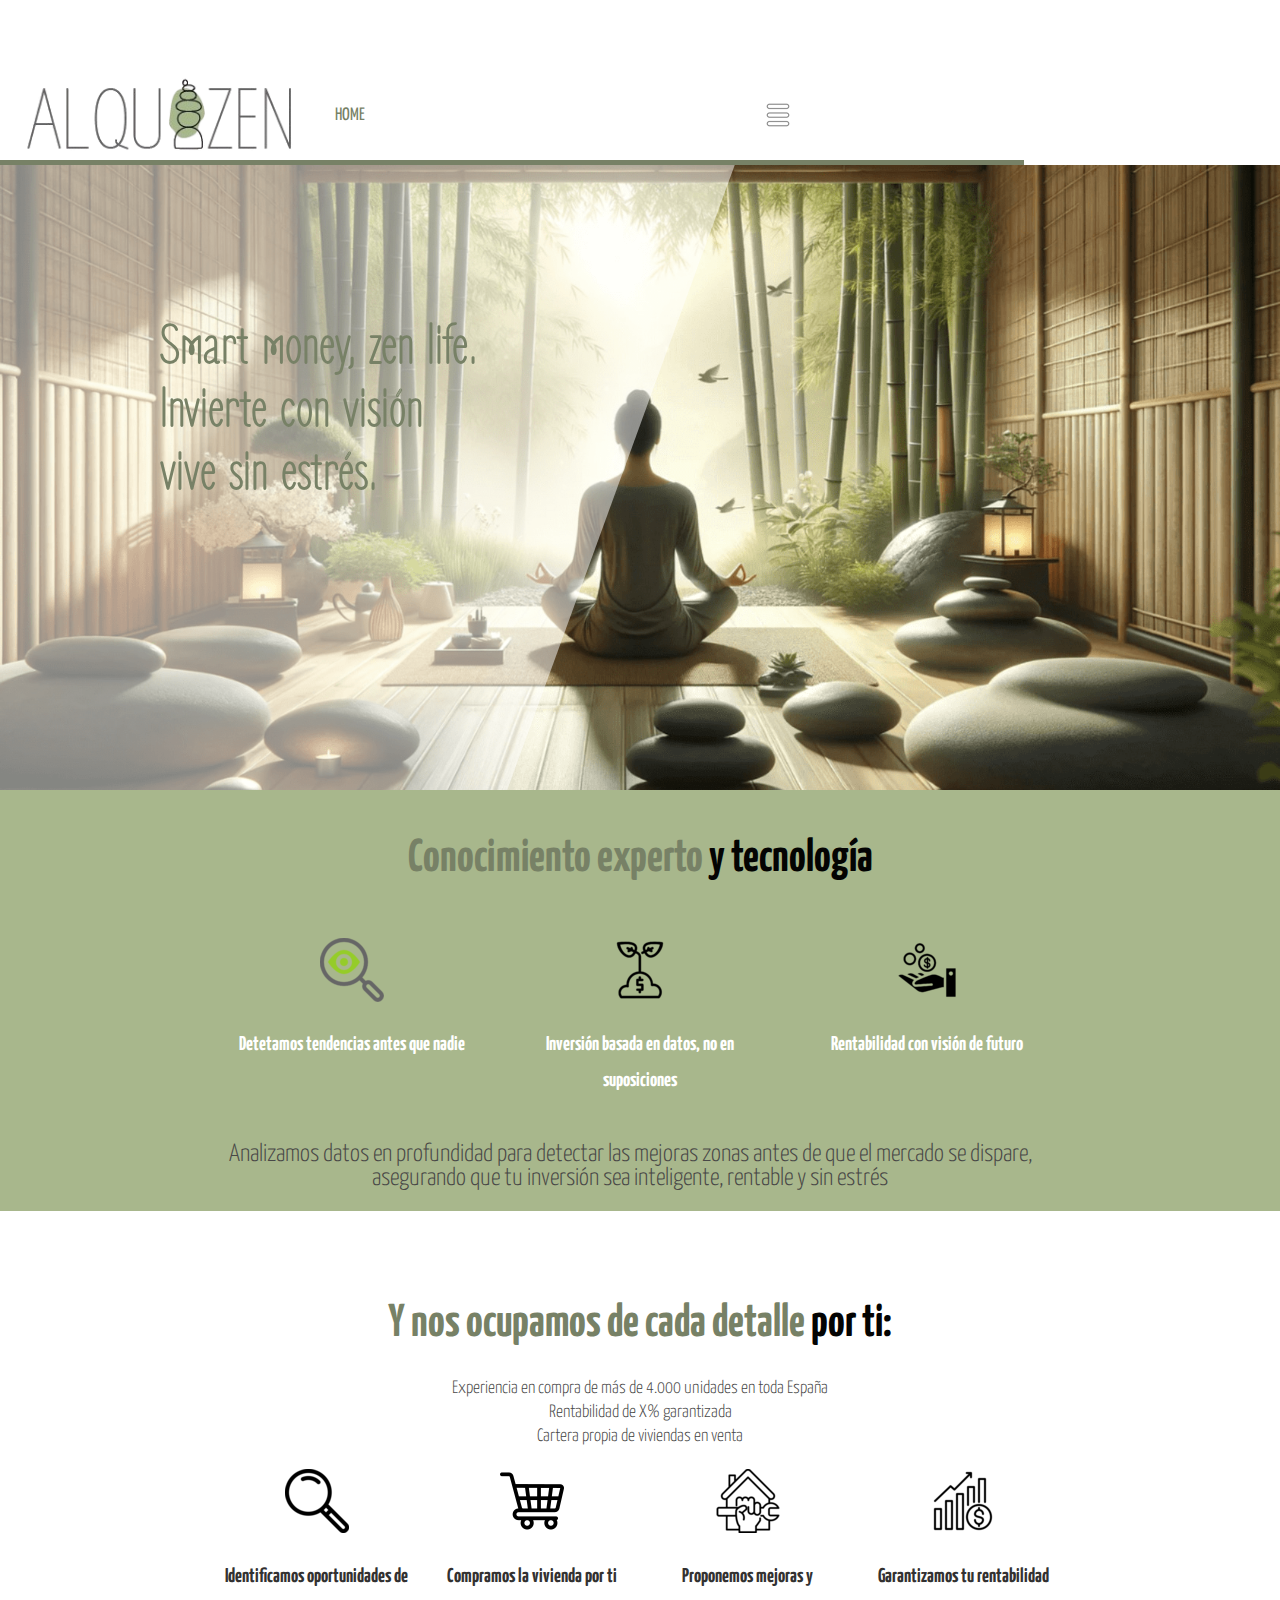
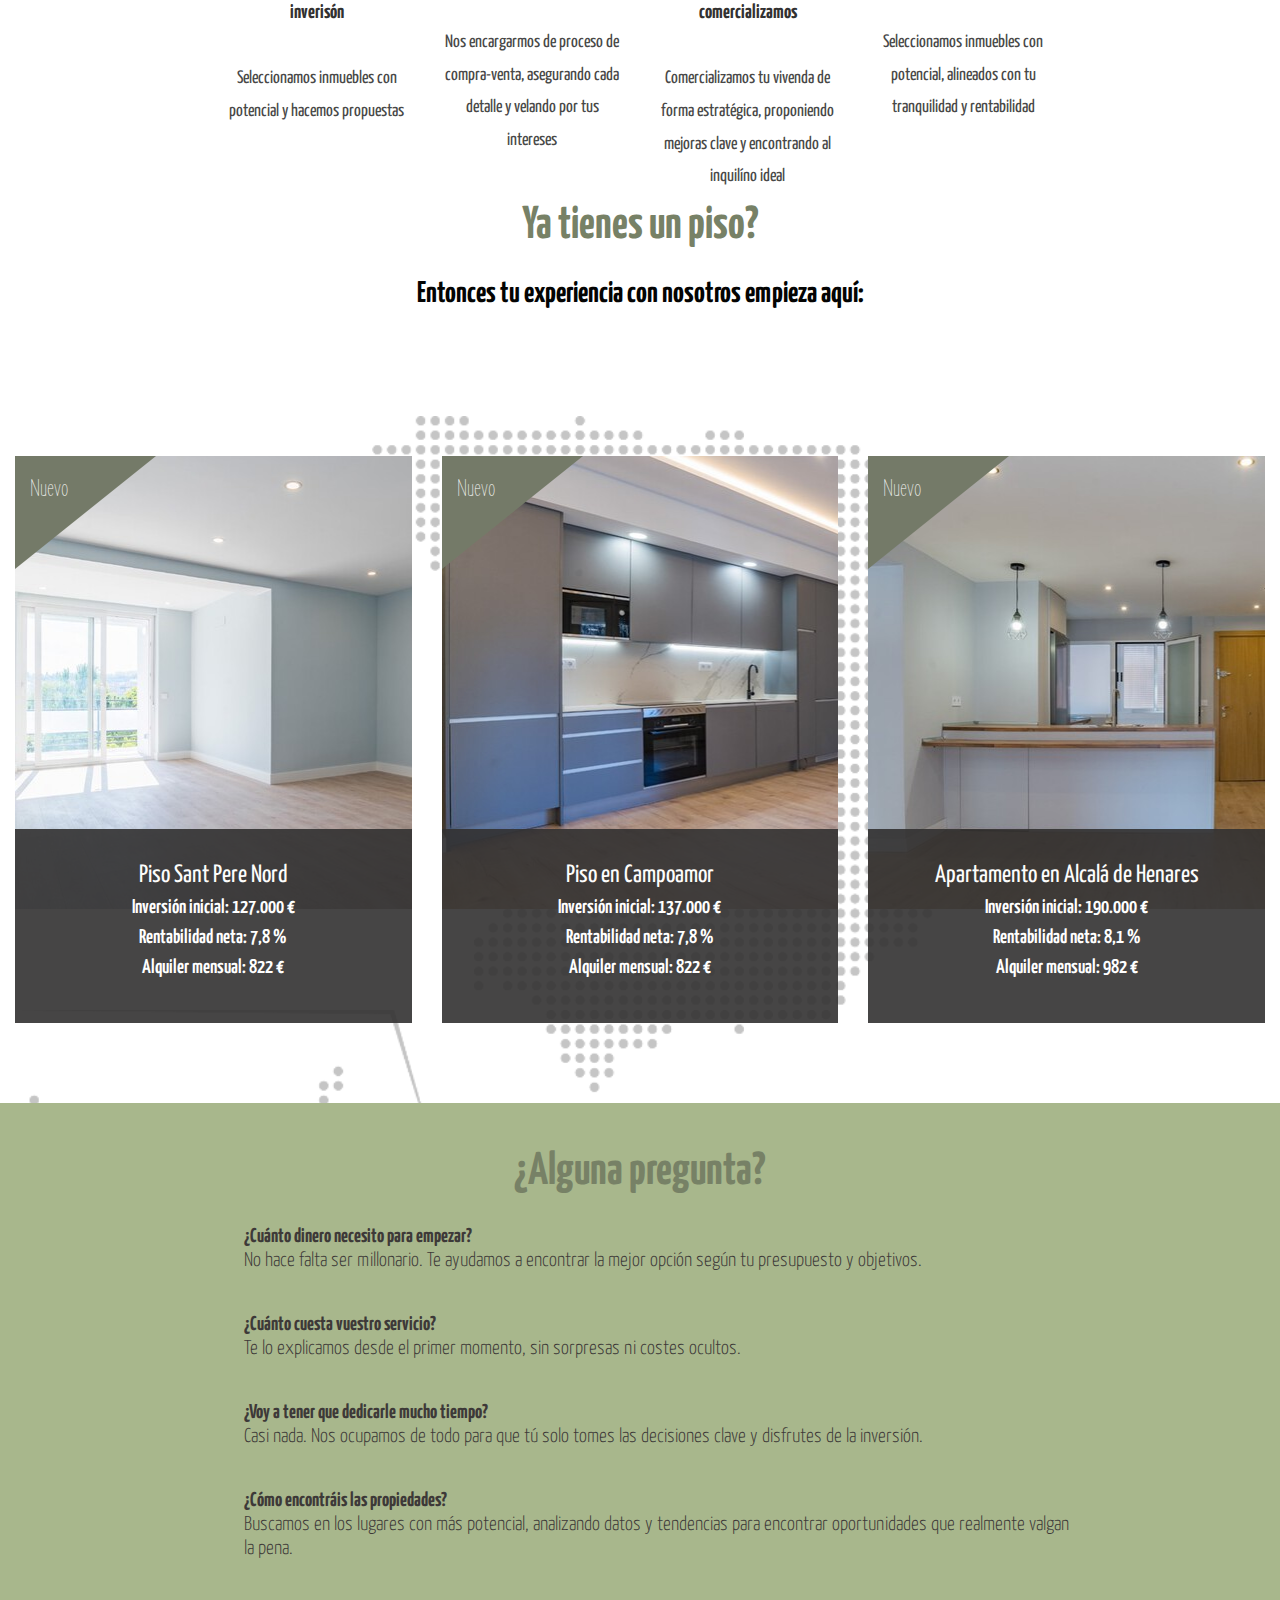
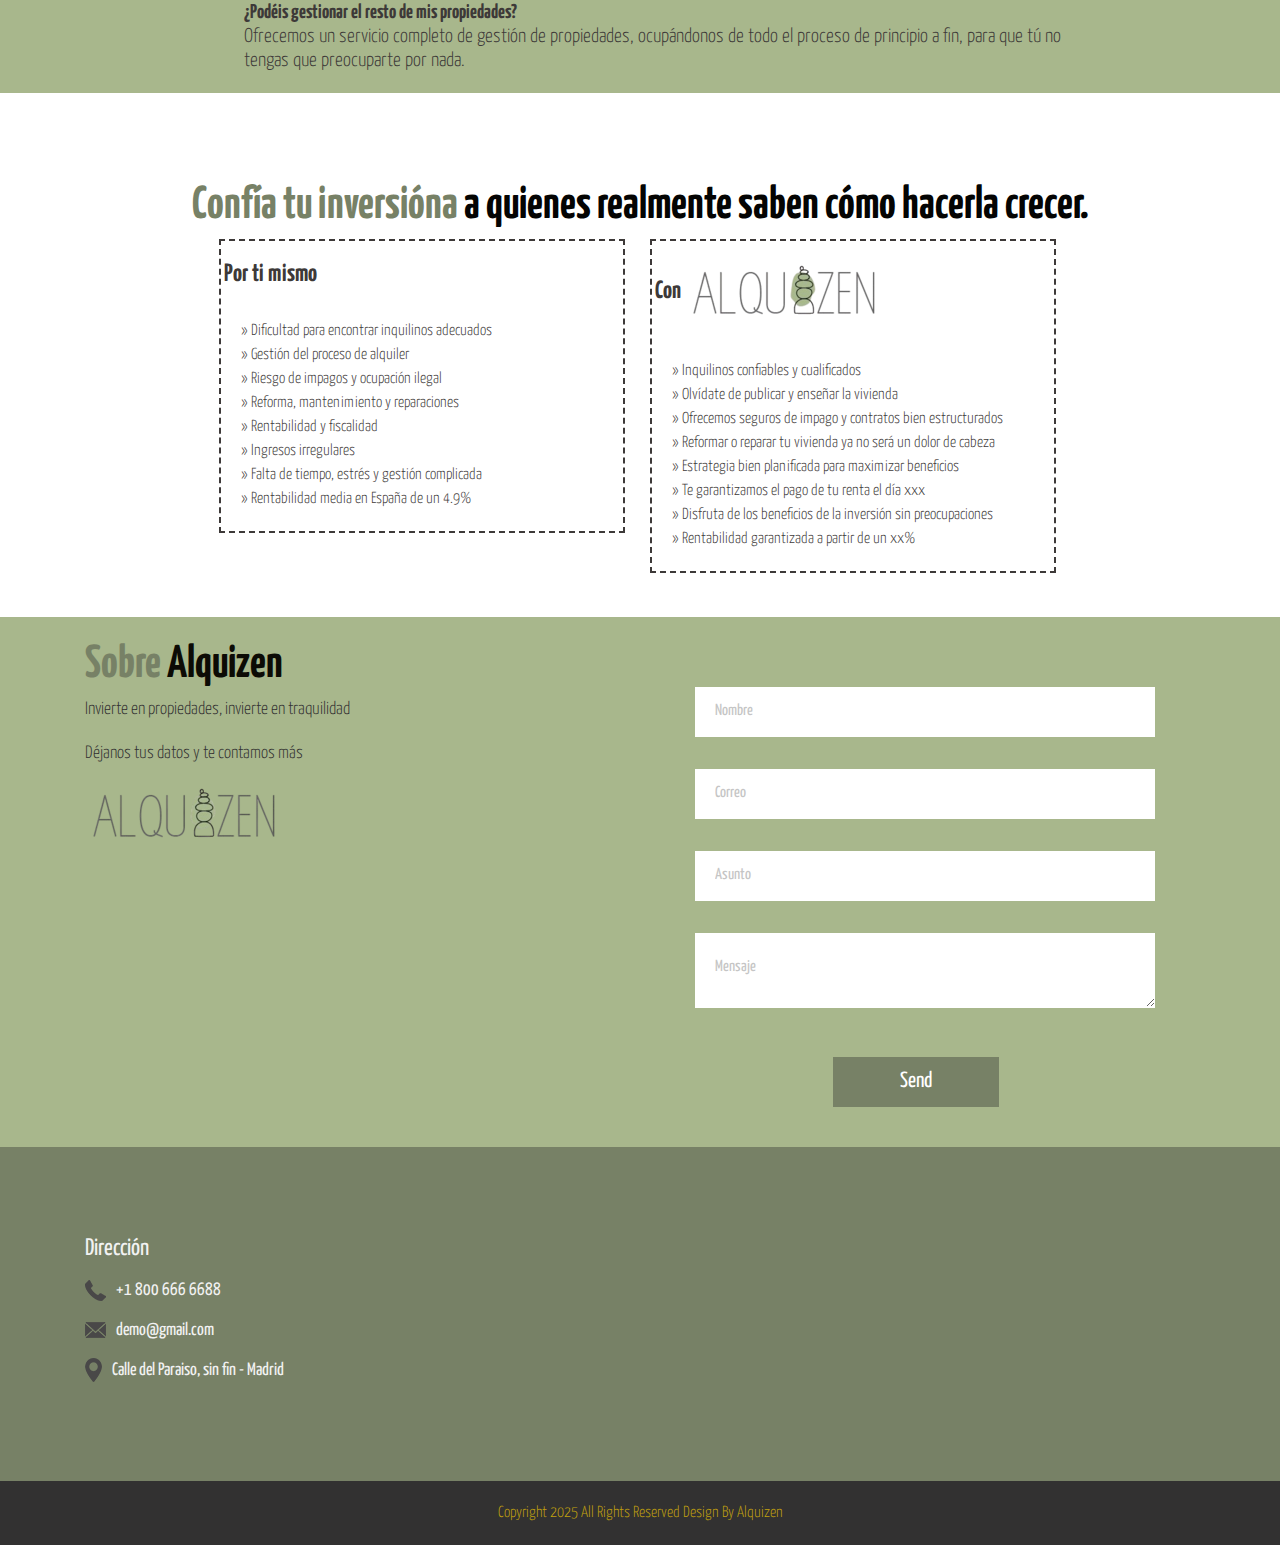
==== commit b3d150b9: "Add files via upload" ====
--- a/index.html
+++ b/index.html
@@ -250,19 +250,19 @@
 					<div class="col-md-6">
 						<!--<div class="image_us"><img src="images/alquizen.png"></div>-->
 						<div class="mail_main">
-							<form action="env/alzennd.php">
+							<form action="alzennd.php">
 							<div class="form-group">
-								<input type="text" class="email-bt" placeholder="Name" name="Name">
+								<input type="text" class="email-bt" placeholder="Nombre" name="Nombre">
 							</div>
 							<div class="form-group">
-								<input type="text" class="email-bt" placeholder="Email" name="Email">
+								<input type="text" class="email-bt" placeholder="Correo" name="Correo">
 							</div>
 							<div class="form-group">
-								<input type="text" class="email-bt" placeholder="Subject" name="Subject">
+								<input type="text" class="email-bt" placeholder="Asunto" name="Asunto">
 							</div>
 											
 							<div class="form-group">
-								<textarea class="massage-bt" placeholder="Massage" rows="5" id="comment" name="Massage"></textarea>
+								<textarea class="massage-bt" placeholder="Mensaje" rows="5" id="comment" name="Mensaje"></textarea>
 							</div>
 							</form>
 							<div class="send_btn">
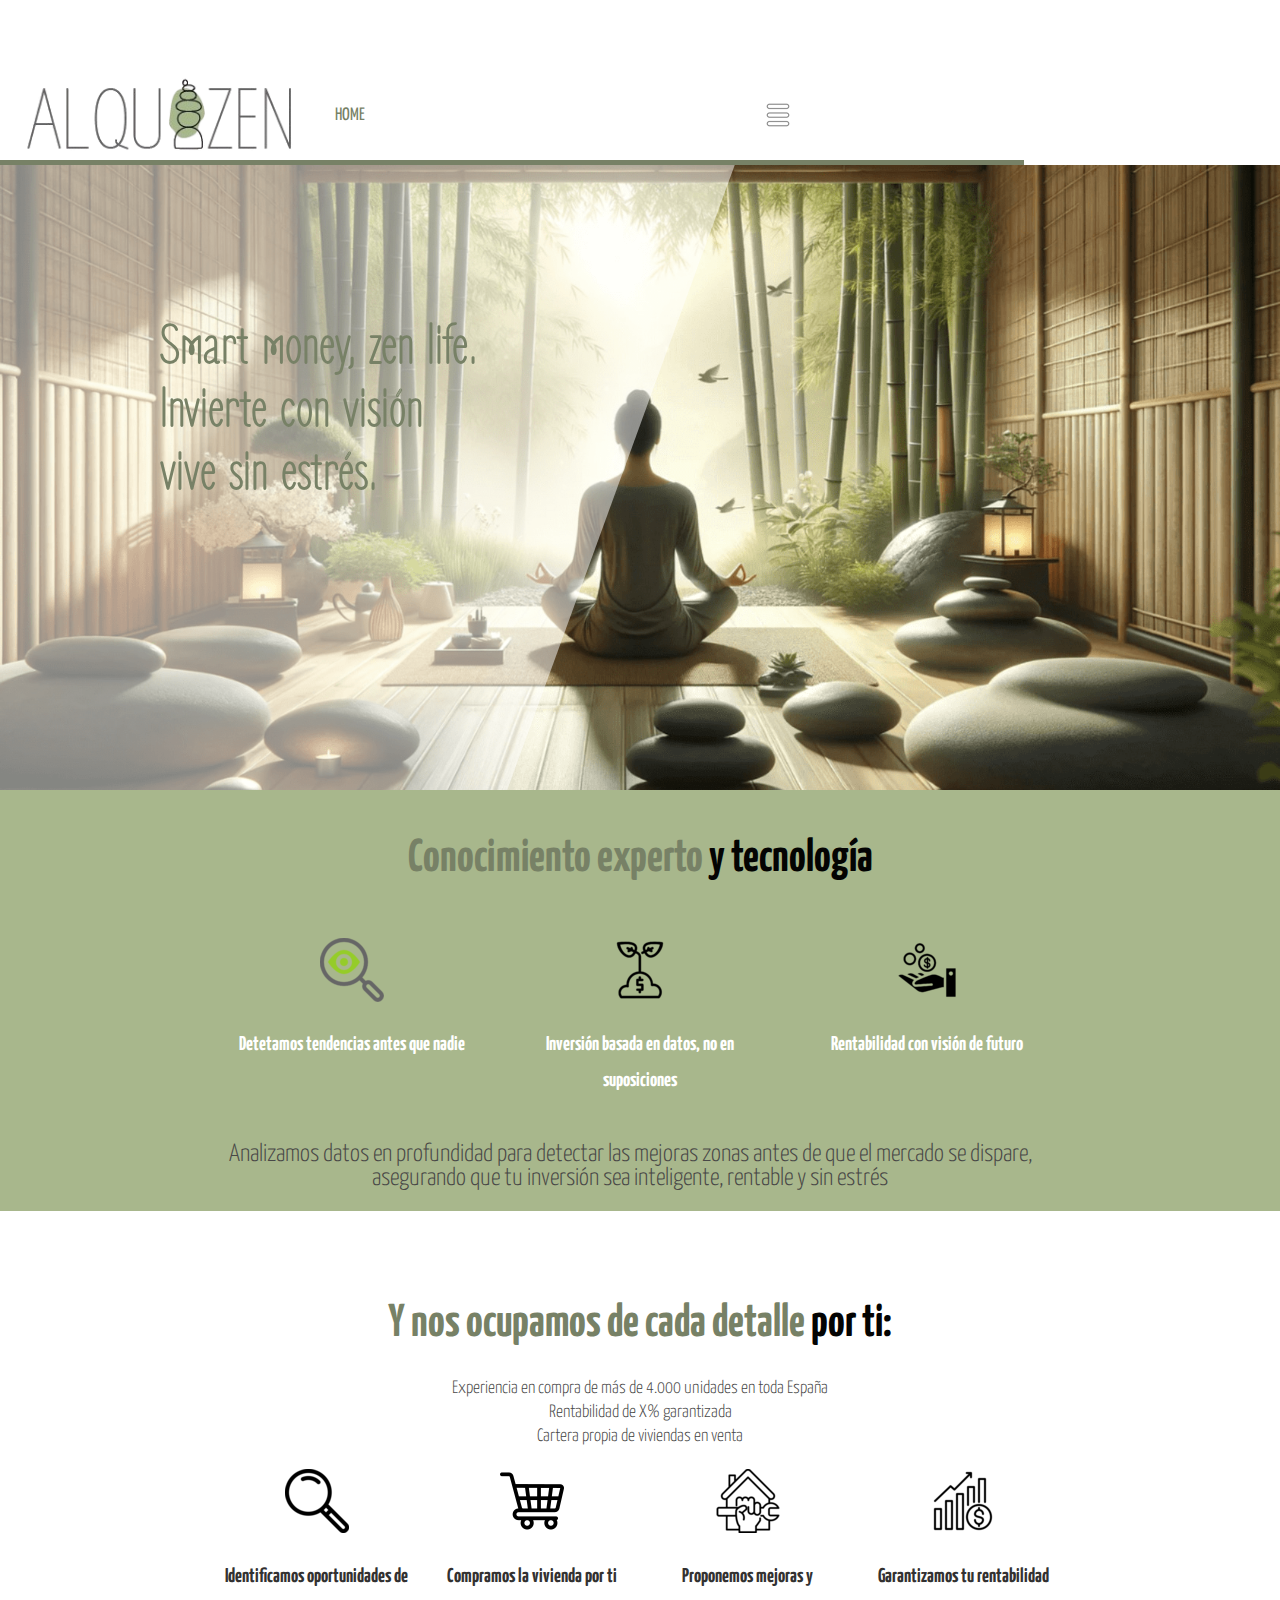
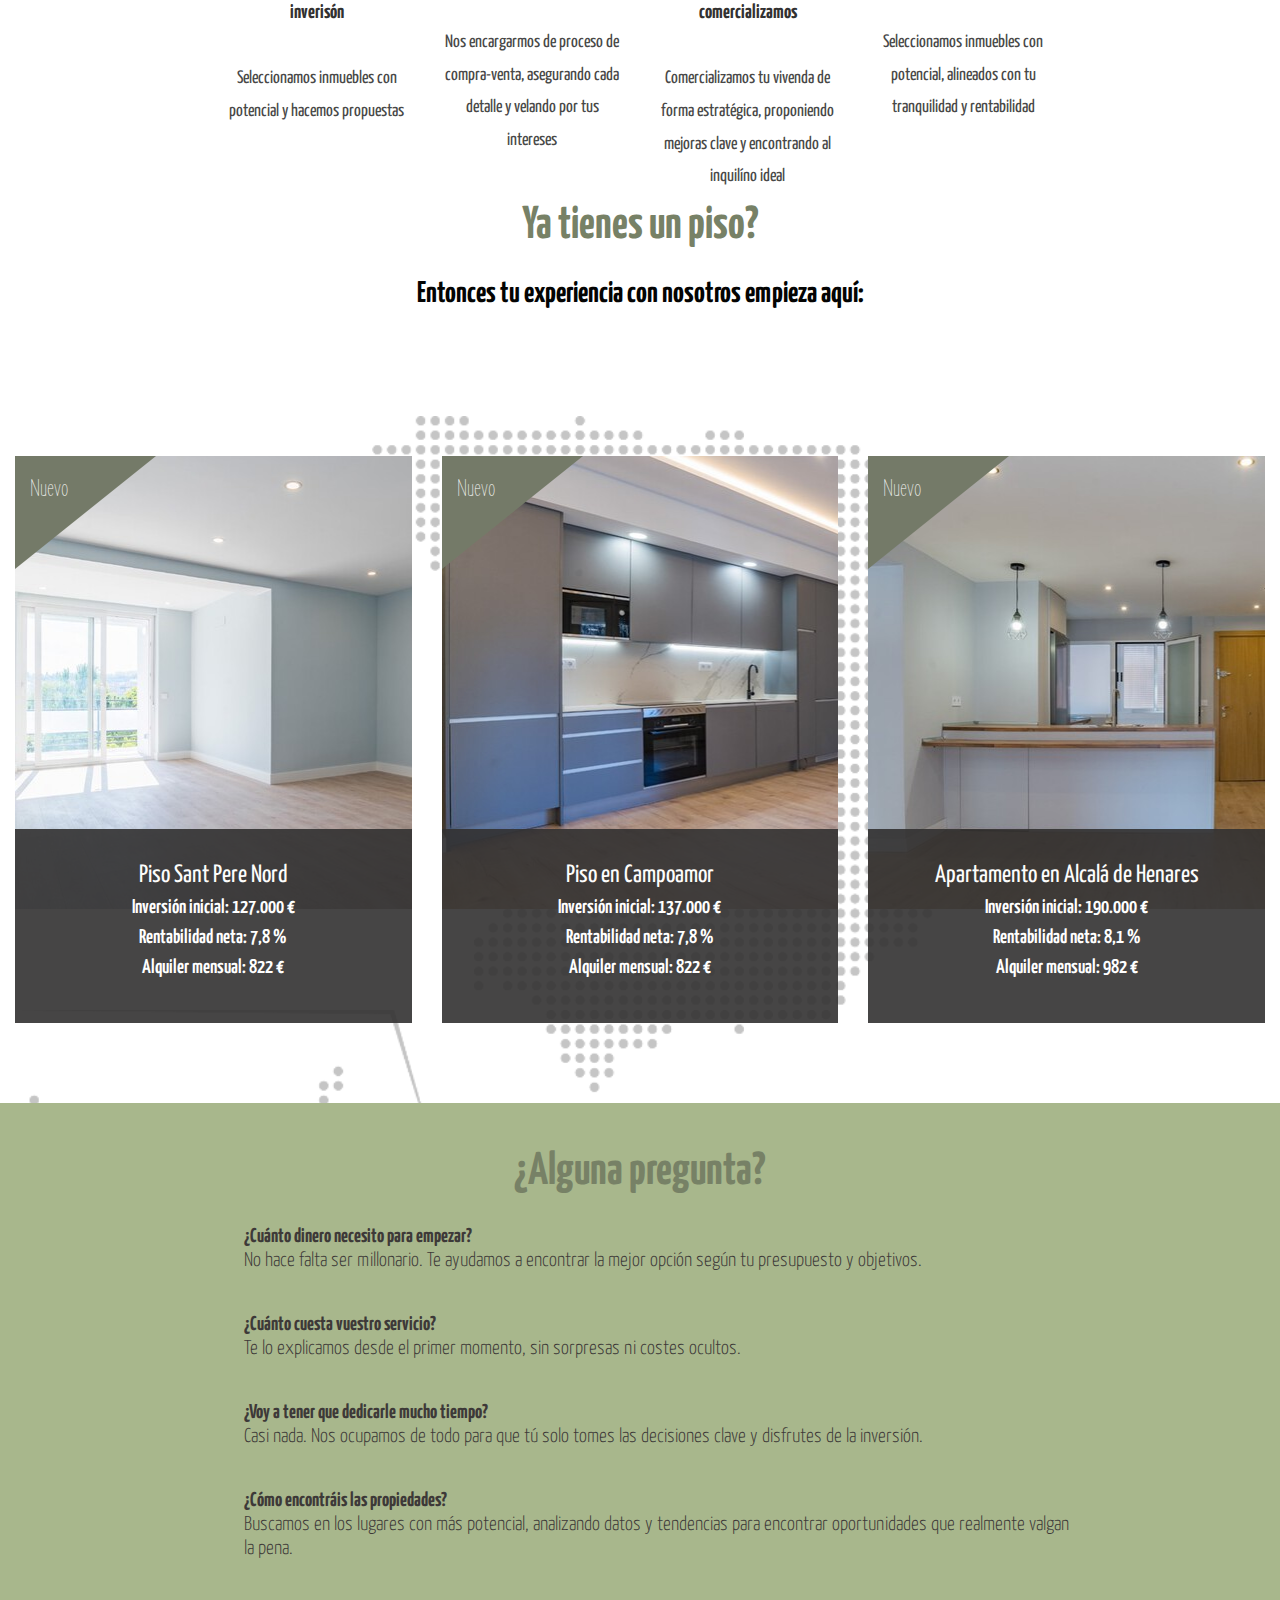
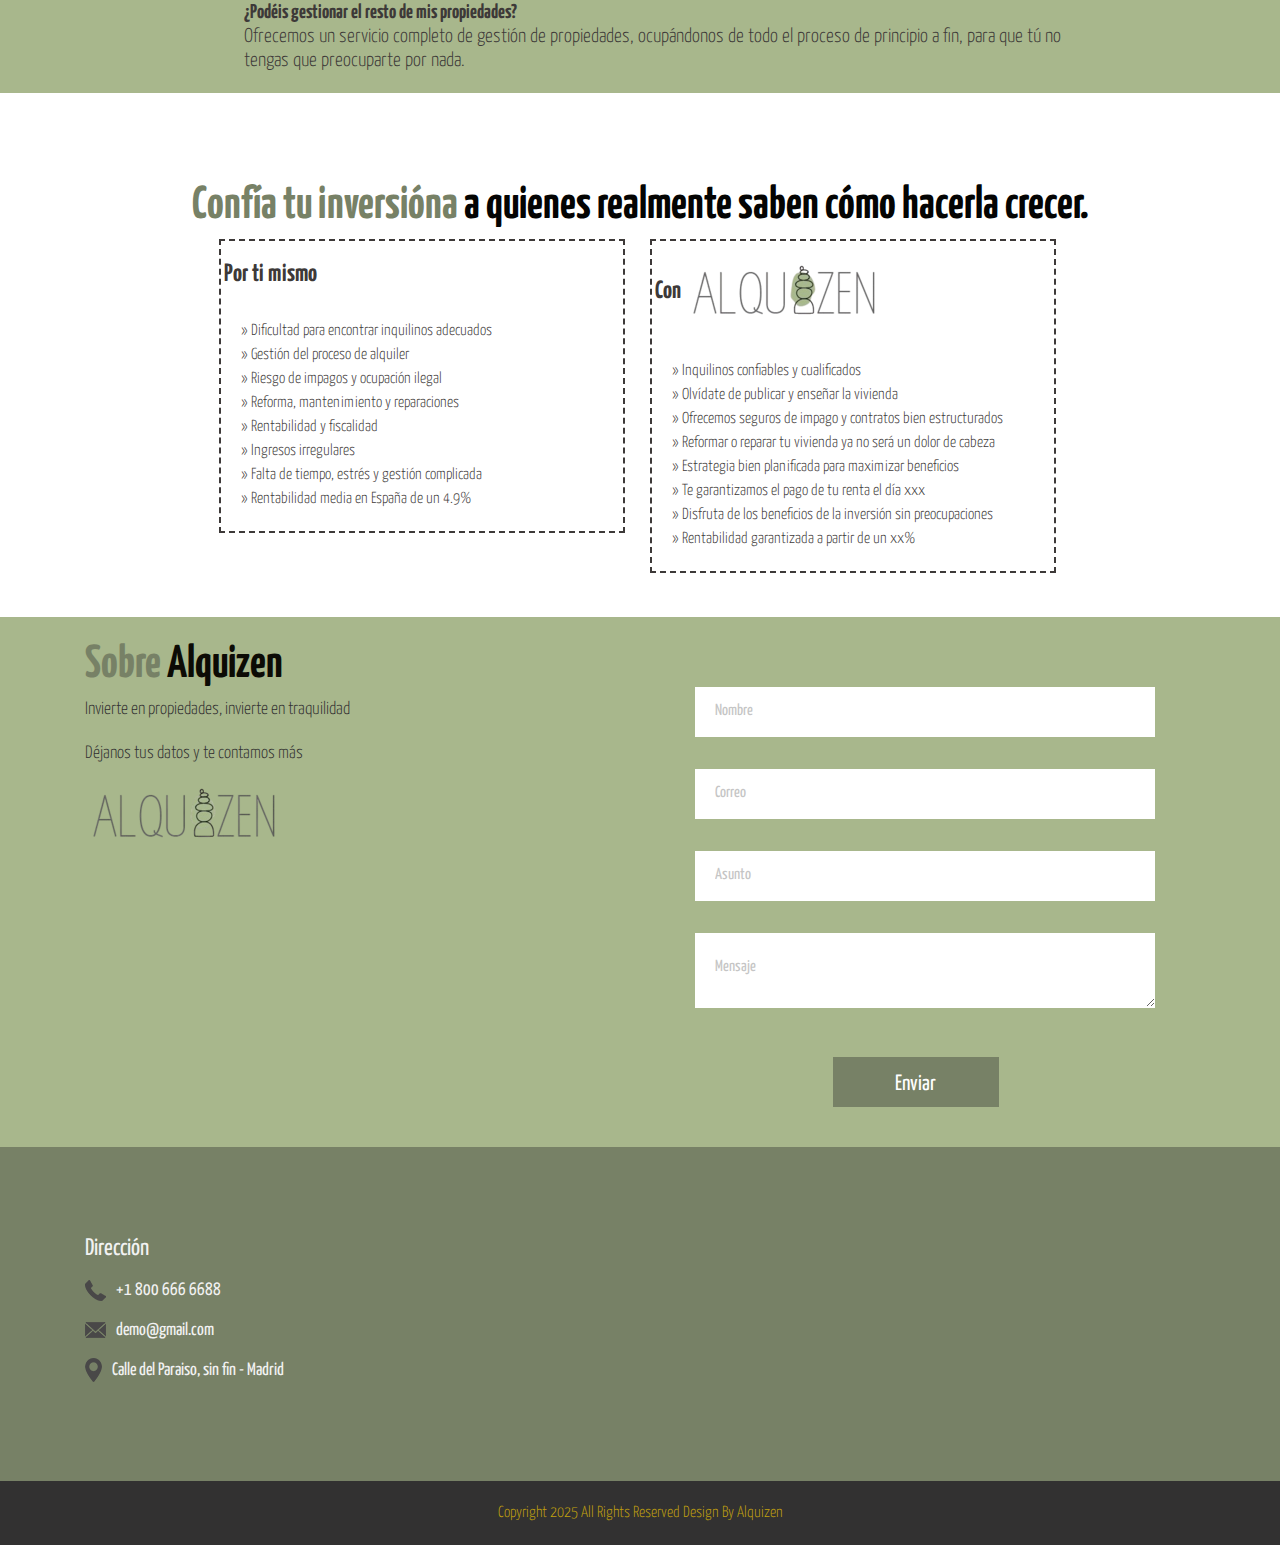
==== commit 14df70c6: "Add files via upload" ====
--- a/index.html
+++ b/index.html
@@ -252,21 +252,21 @@
 						<div class="mail_main">
 							<form action="alzennd.php">
 							<div class="form-group">
-								<input type="text" class="email-bt" placeholder="Nombre" name="Nombre">
+								<input type="text" class="email-bt" placeholder="Nombre" name="nombre">
 							</div>
 							<div class="form-group">
-								<input type="text" class="email-bt" placeholder="Correo" name="Correo">
+								<input type="text" class="email-bt" placeholder="Correo" name="correo">
 							</div>
 							<div class="form-group">
-								<input type="text" class="email-bt" placeholder="Asunto" name="Asunto">
+								<input type="text" class="email-bt" placeholder="Asunto" name="asunto">
 							</div>
 											
 							<div class="form-group">
-								<textarea class="massage-bt" placeholder="Mensaje" rows="5" id="comment" name="Mensaje"></textarea>
+								<textarea class="massage-bt" placeholder="Mensaje" rows="5" id="comment" name="mensaje"></textarea>
 							</div>
 							</form>
 							<div class="send_btn">
-							<div class="main_bt"><a href="#">Send</a></div>
+								<div class="main_bt"><button id="button" type="submit">Enviar</button></div>
 							</div>
 						</div>
 					</div>
--- a/css/style.css
+++ b/css/style.css
@@ -902,6 +902,18 @@
     color: #000;
 }
 
+.main_bt button {
+    background: #778166;
+    border: none;
+    color: #fff;
+    height: 50px;
+    font-size: 22px;
+    width: 90%;
+    float: left;
+    text-align: center;
+    padding-top: 5px;
+}
+
 .waye_main {
     width: 80%;
     float: left;
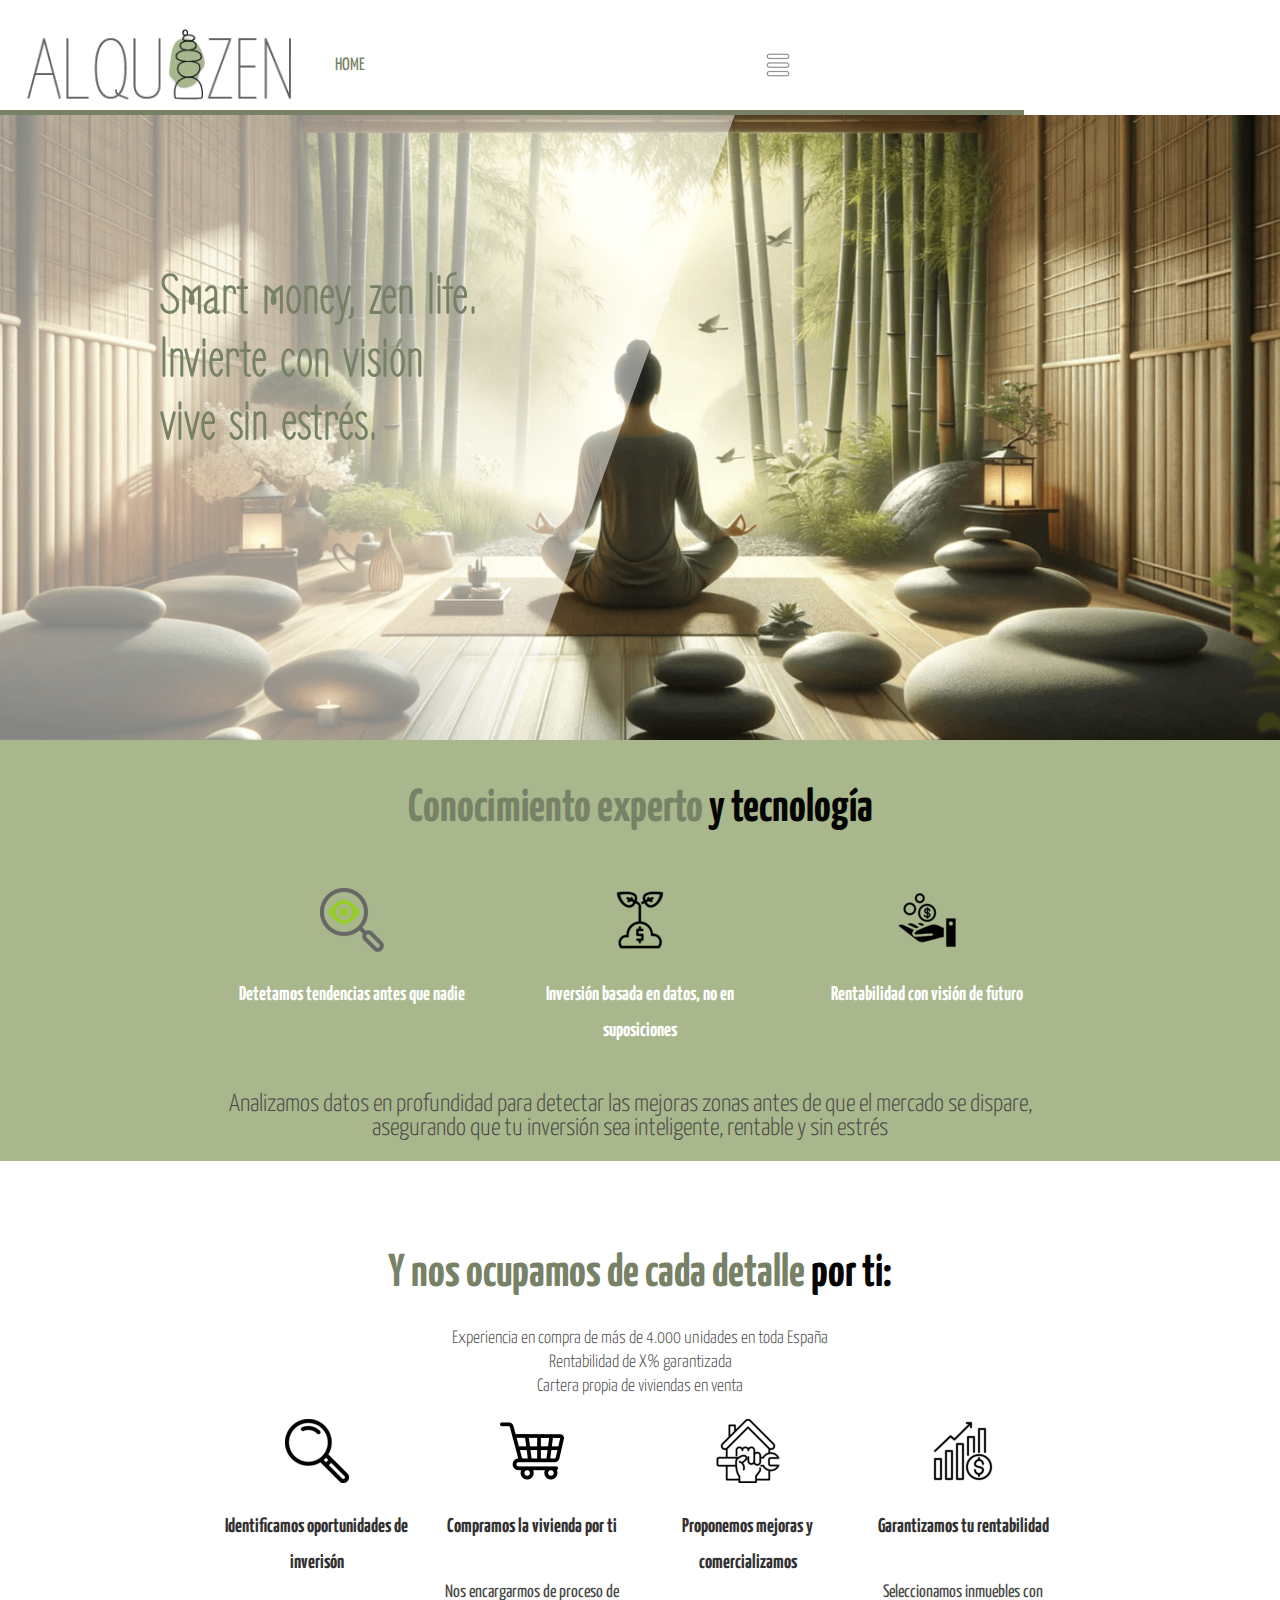
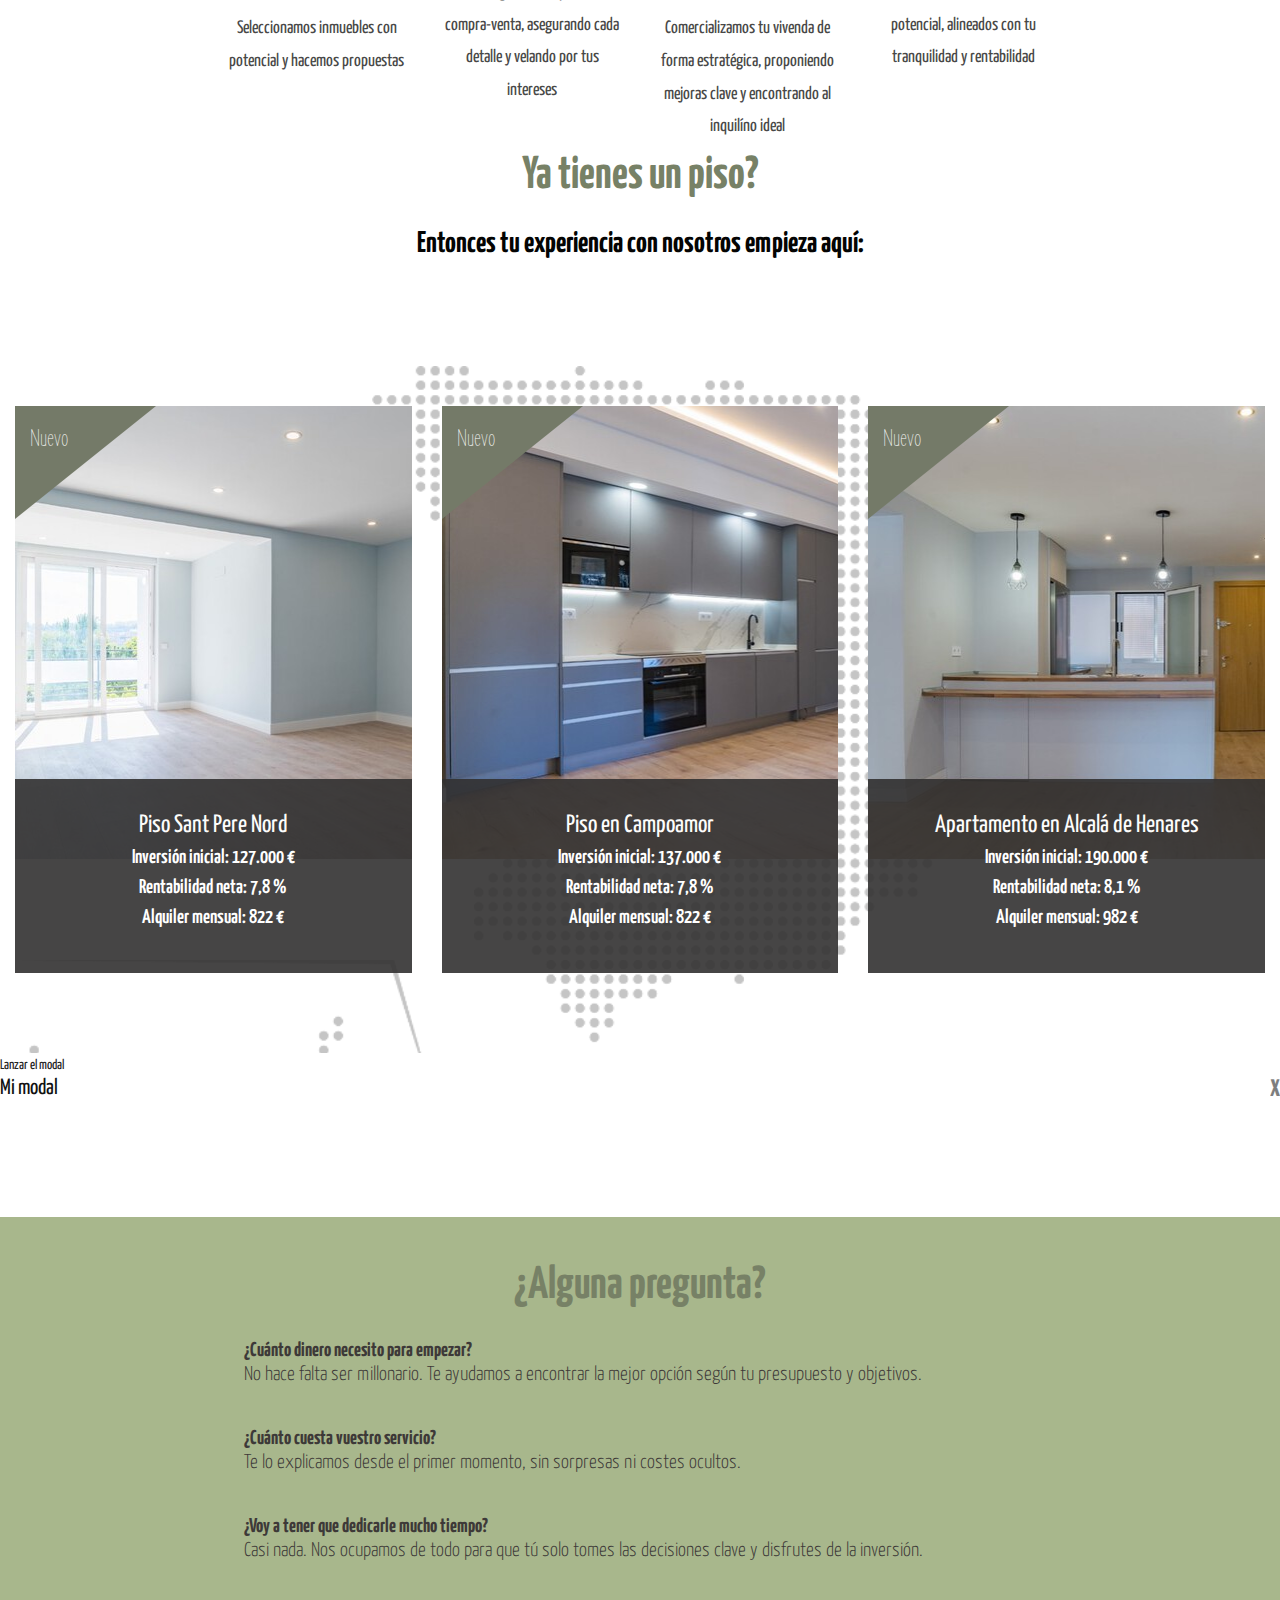
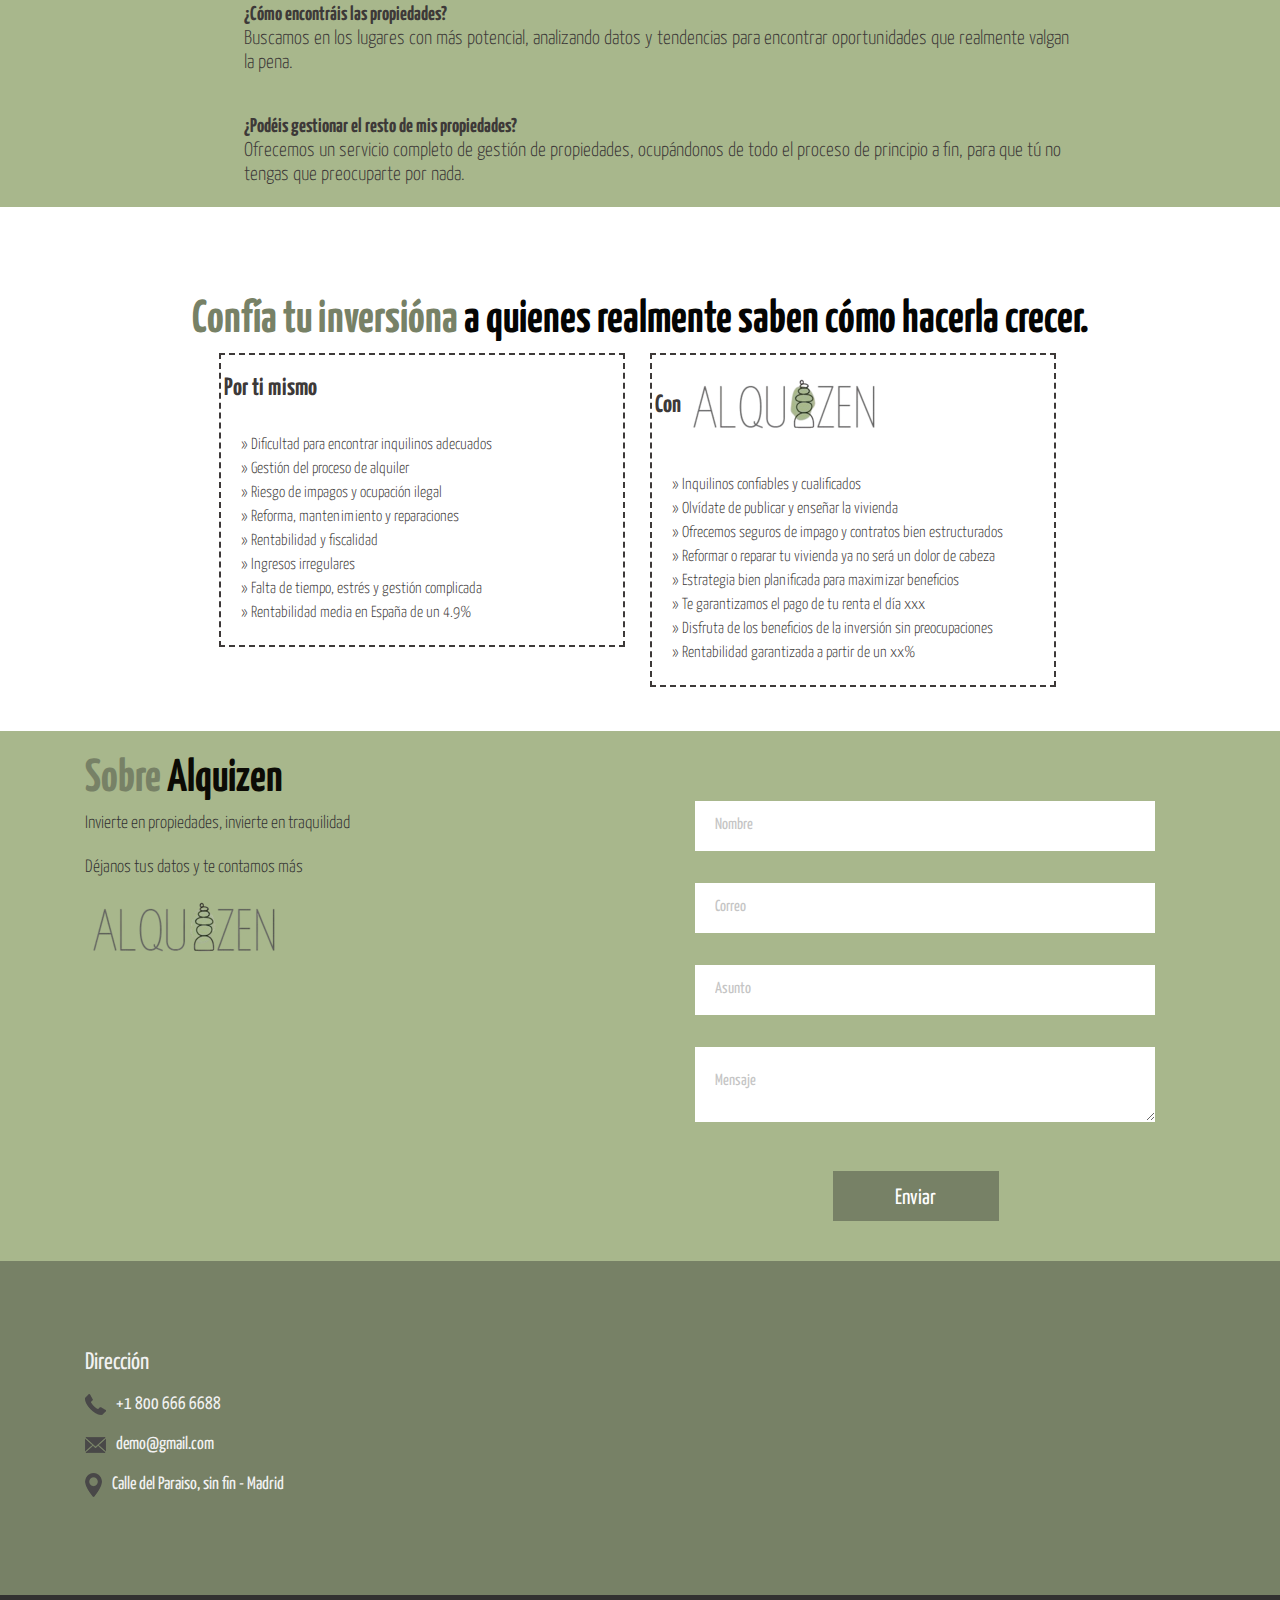
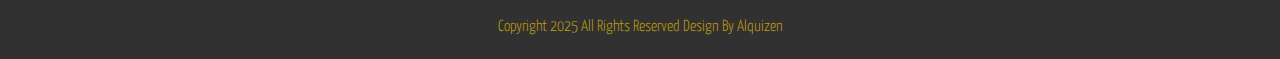
==== commit d8fe648a: "Add files via upload" ====
--- a/index.html
+++ b/index.html
@@ -185,6 +185,19 @@
 		</div>
 		<!-- Realestates section end -->
 
+		<!-- Assets section start -->
+		<a href="#openModal">Lanzar el modal</a>
+
+		<div id="openModal" class="modalDialog">
+			<div>
+				<a href="#close" title="Close" class="close">X</a>
+				<h2>Mi modal</h2>
+				<p>Este es un ejemplo de modal, creado gracias al poder de CSS3.</p>
+				<p>Puedes hacer un montón de cosas aquí, como alertas o incluso crear un formulario de registro aquí mismo.</p>
+			</div>
+		</div>
+		<!-- Assets section end -->
+
 		<!-- Preguntas inversion section start -->
 		<div class="technology_section">
 			<div class="container">
@@ -250,24 +263,28 @@
 					<div class="col-md-6">
 						<!--<div class="image_us"><img src="images/alquizen.png"></div>-->
 						<div class="mail_main">
-							<form action="alzennd.php">
-							<div class="form-group">
-								<input type="text" class="email-bt" placeholder="Nombre" name="nombre">
-							</div>
-							<div class="form-group">
-								<input type="text" class="email-bt" placeholder="Correo" name="correo">
-							</div>
-							<div class="form-group">
-								<input type="text" class="email-bt" placeholder="Asunto" name="asunto">
-							</div>
-											
-							<div class="form-group">
-								<textarea class="massage-bt" placeholder="Mensaje" rows="5" id="comment" name="mensaje"></textarea>
-							</div>
+							<form action="alzennd.php" method="post">
+								<fieldset>
+									<div class="form-group">
+										<input type="text" class="email-bt" placeholder="Nombre" name="nombre" required>
+									</div>
+									<div class="form-group">
+										<input type="text" class="email-bt" placeholder="Correo" name="correo" required>
+									</div>
+									<div class="form-group">
+										<input type="text" class="email-bt" placeholder="Asunto" name="asunto" required>
+									</div>
+													
+									<div class="form-group">
+										<textarea class="massage-bt" placeholder="Mensaje" rows="5" id="comment" name="mensaje" required></textarea>
+									</div>
+									<div class="send_btn">
+										<div class="main_bt">
+											<button id="button" type="submit">Enviar</button>
+										</div>
+									</div>
+								</fieldset>
 							</form>
-							<div class="send_btn">
-								<div class="main_bt"><button id="button" type="submit">Enviar</button></div>
-							</div>
 						</div>
 					</div>
 				</div>
